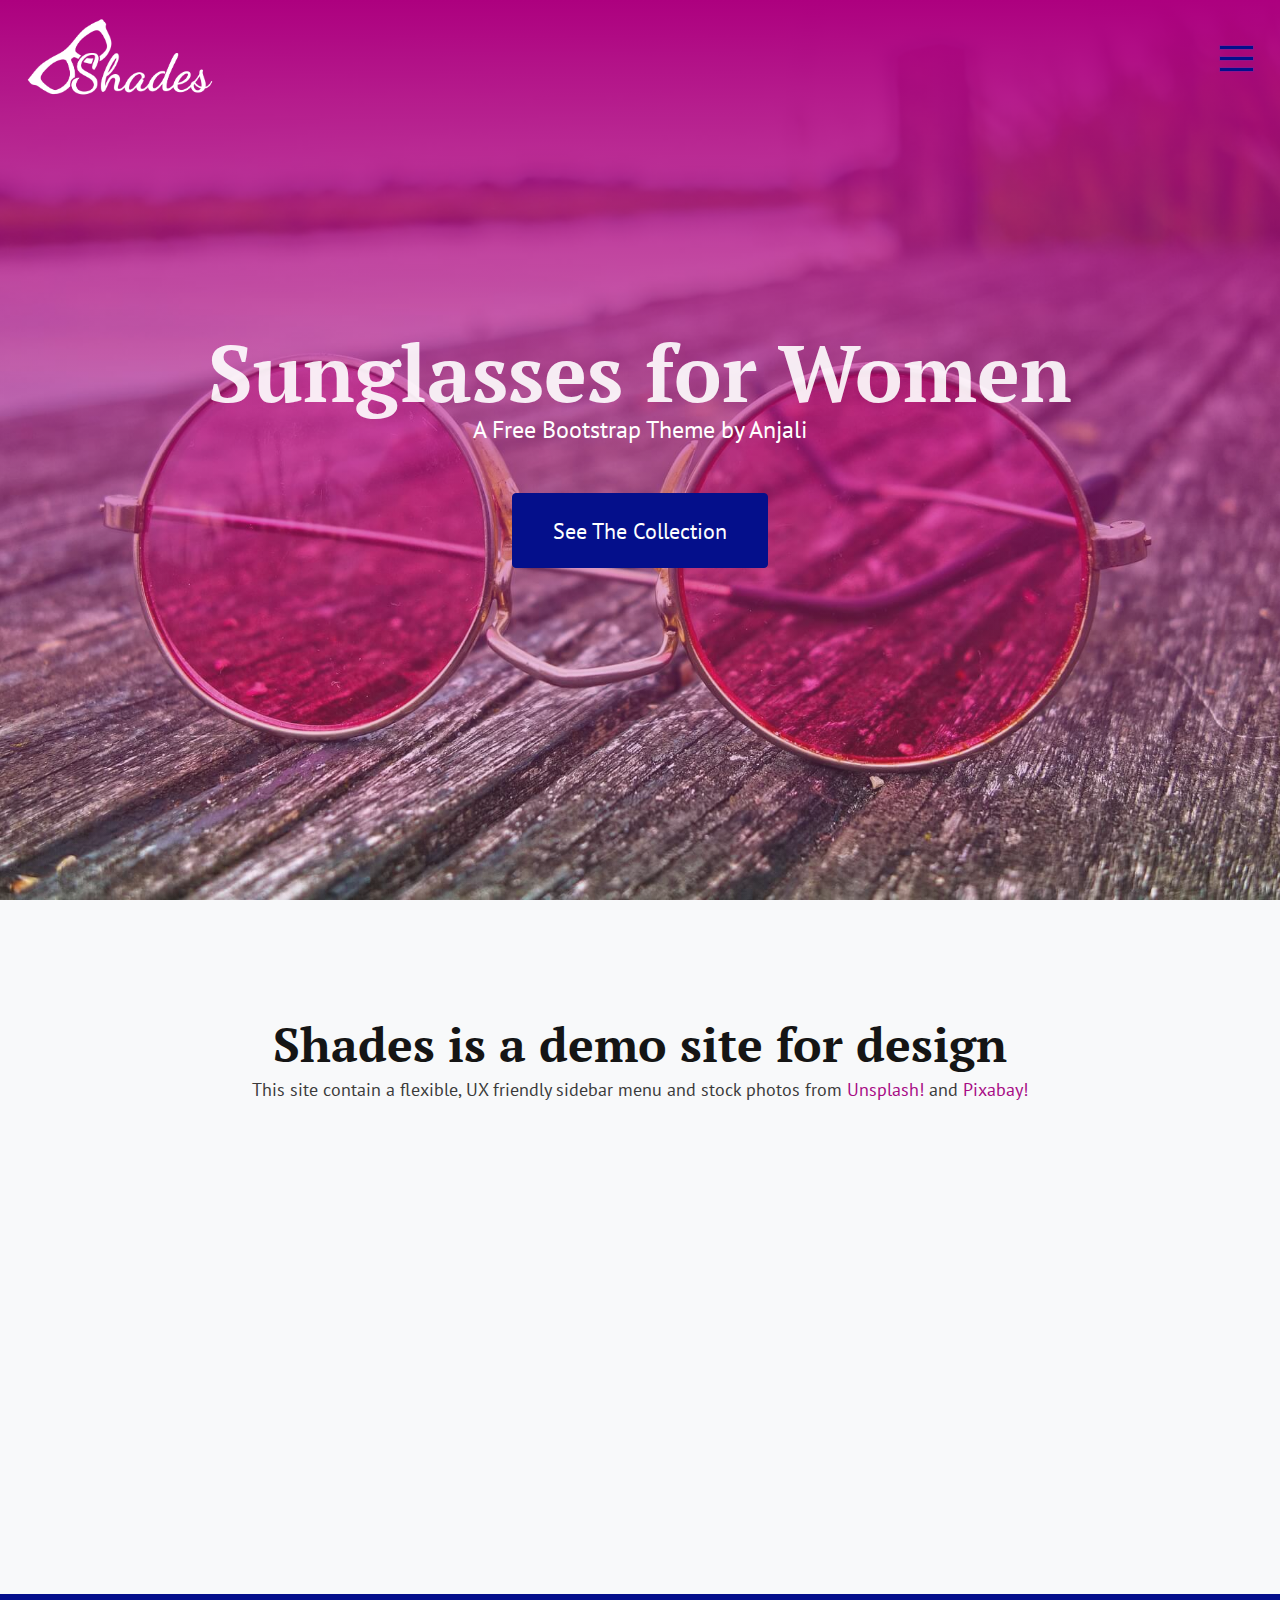
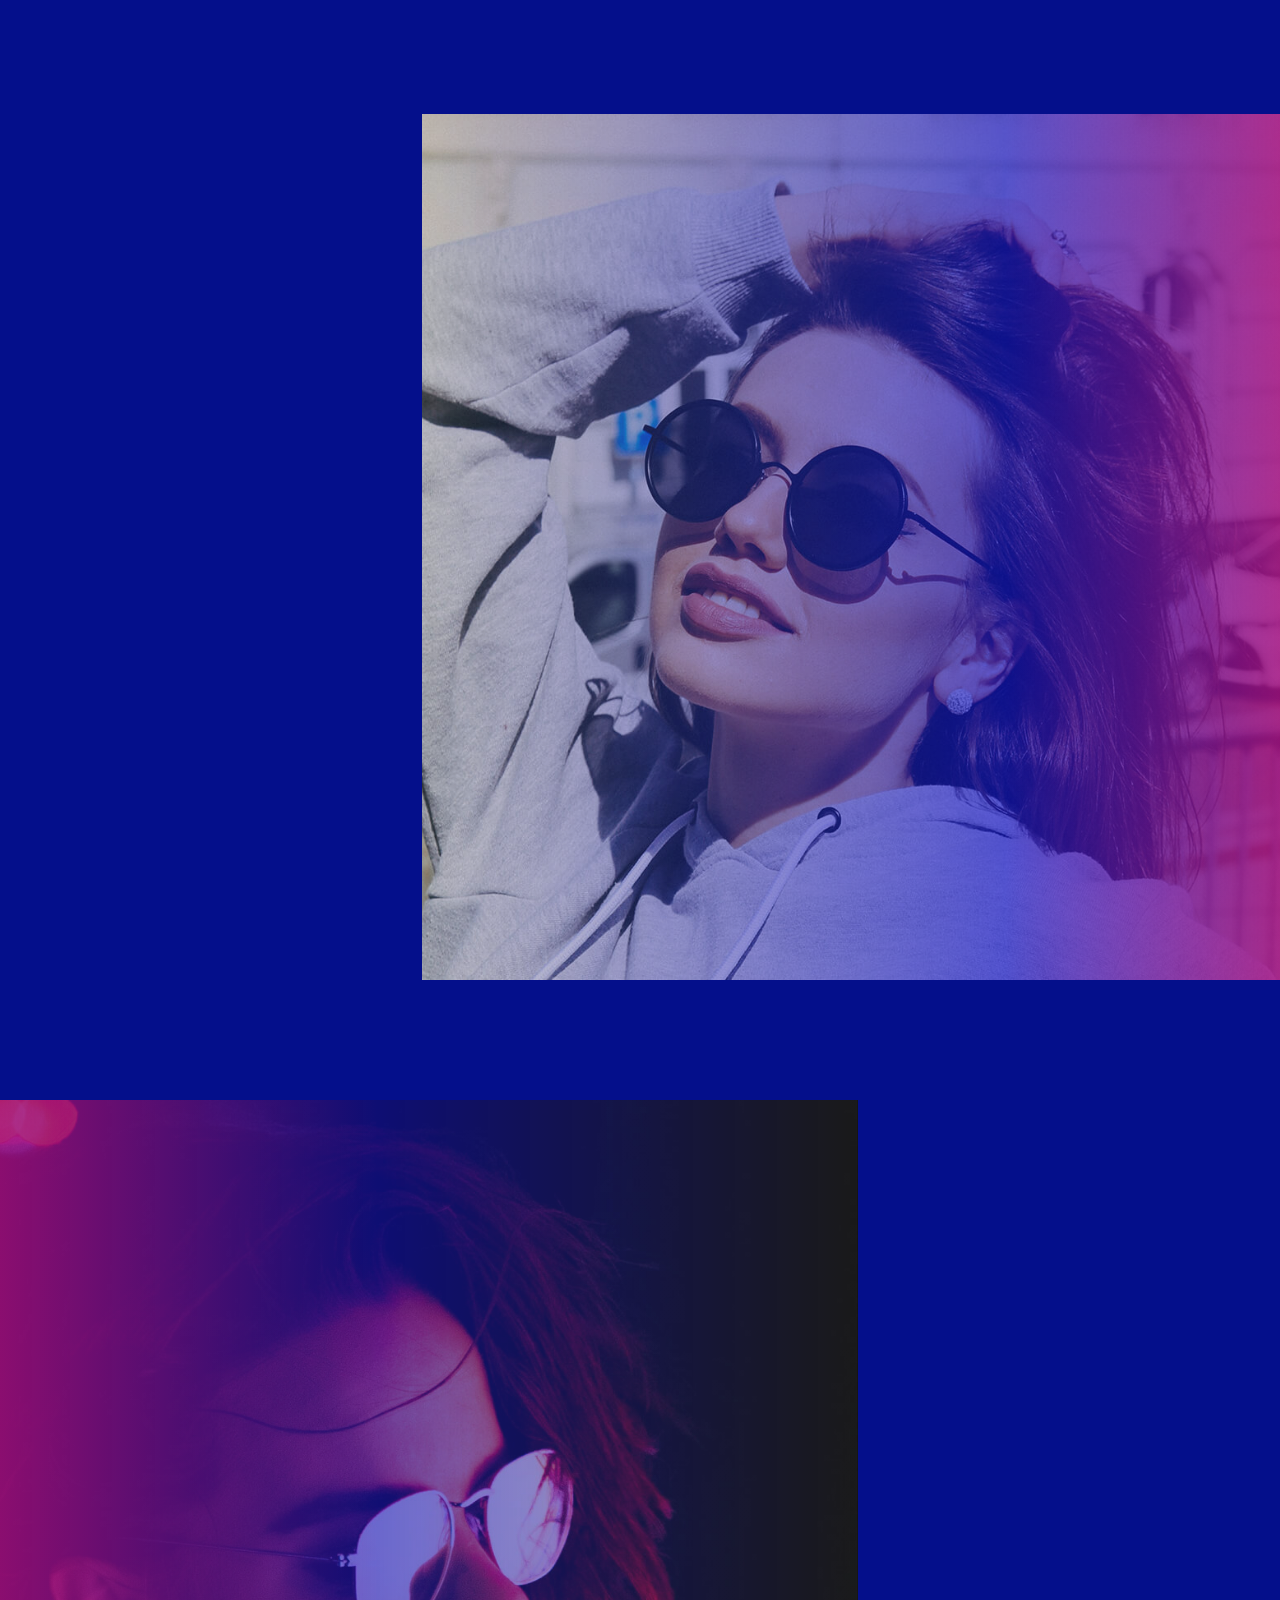
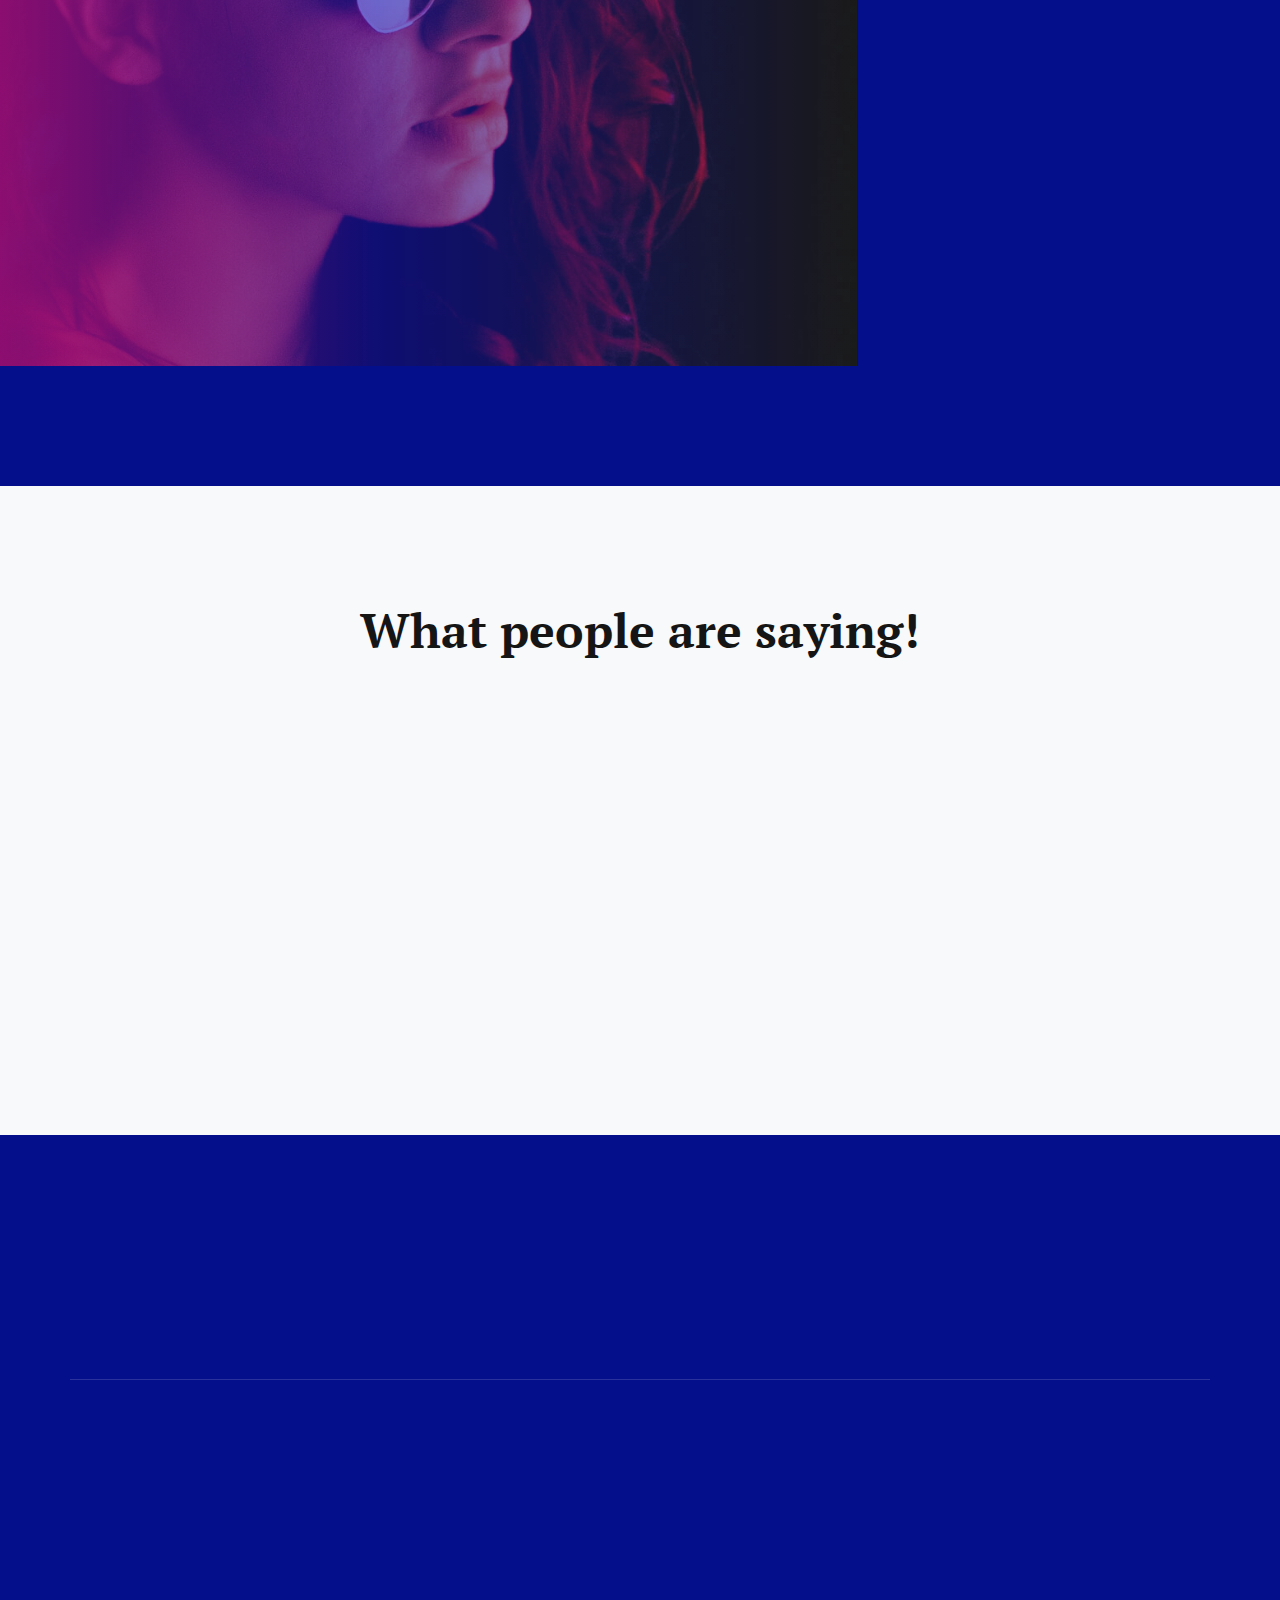
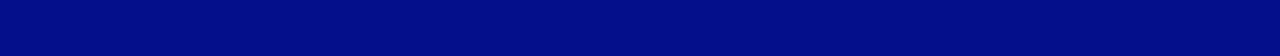
==== index.html @ bdb26e9b "Updated Styles and Index files" ====
<!doctype html>
<html lang="en">
  <head>
    <!-- Required meta tags -->
    <meta charset="utf-8">
    <meta name="viewport" content="width=device-width, initial-scale=1, shrink-to-fit=no">
    
    <!--Favicon-->
    <link rel="apple-touch-icon" sizes="57x57" href="images/favicons/apple-icon-57x57.png">
    <link rel="apple-touch-icon" sizes="60x60" href="images/favicons/apple-icon-60x60.png">
    <link rel="apple-touch-icon" sizes="72x72" href="images/favicons/apple-icon-72x72.png">
    <link rel="apple-touch-icon" sizes="76x76" href="images/favicons/apple-icon-76x76.png">
    <link rel="apple-touch-icon" sizes="114x114" href="images/favicons/apple-icon-114x114.png">
    <link rel="apple-touch-icon" sizes="120x120" href="images/favicons/apple-icon-120x120.png">
    <link rel="apple-touch-icon" sizes="144x144" href="images/favicons/apple-icon-144x144.png">
    <link rel="apple-touch-icon" sizes="152x152" href="images/favicons/apple-icon-152x152.png">
    <link rel="apple-touch-icon" sizes="180x180" href="images/favicons/apple-icon-180x180.png">
    <link rel="icon" type="image/png" sizes="192x192"  href="images/favicons/android-icon-192x192.png">
    <link rel="icon" type="image/png" sizes="32x32" href="images/favicons/favicon-32x32.png">
    <link rel="icon" type="image/png" sizes="96x96" href="images/favicons/favicon-96x96.png">
    <link rel="icon" type="image/png" sizes="16x16" href="images/favicons/favicon-16x16.png">
    <link rel="manifest" href="images/favicons/manifest.json">
    <meta name="msapplication-TileColor" content="#ffffff">
    <meta name="msapplication-TileImage" content="images/favicons/ms-icon-144x144.png">
    <meta name="theme-color" content="#ffffff">
    
    <!-- Bootstrap 4 CSS -->
    <link rel="stylesheet" href="css/bootstrap.min.css">

    <!-- Custom CSS -->
    <link rel="stylesheet" href="css/style.css">

    <!-- Overlay Hamburger Menu CSS -->
    <link rel="stylesheet" href="css/Overlay-hamburger-menu.css">

    <!-- AOS CSS -->
    <link href="https://unpkg.com/aos@2.3.1/dist/aos.css" rel="stylesheet">

    <!-- Title -->
    <title>Shades | A Free Bootstrap Theme For Showcasing The Products</title>
    
    <!--Google Fonts-->
    <link href="https://fonts.googleapis.com/css?family=PT+Sans:400,400i,700,700i|PT+Serif:400,400i,700,700i" rel="stylesheet">

    <!-- Font Awesome CSS -->
    <link rel="stylesheet" href="https://use.fontawesome.com/releases/v5.7.0/css/all.css" integrity="sha384-lZN37f5QGtY3VHgisS14W3ExzMWZxybE1SJSEsQp9S+oqd12jhcu+A56Ebc1zFSJ" crossorigin="anonymous">

  </head>
  <body>
    <!-- Navigation -->
    <div class="logo"><a href="#"><img src="images/shades-logo-white.png" class="logo-image" alt="Shades"></a></div>
    <div class="button_container" id="toggle"><span class="top"></span><span class="middle"></span><span class="bottom"></span></div>
    <div class="overlay" id="overlay">
        <nav class="overlay-menu">
          <ul>
            <li><a href="#">Home</a></li>
            <li><a href="#">Styles</a></li>
            <li><a href="#">About</a></li>
            <li><a href="#">Contact</a></li>
            <li>
              <a href="#"><i class="fab fa-facebook-f"></i></a>
              <a href="#"><i class="fab fa-twitter"></i></a>
              <a href="#"><i class="fab fa-instagram"></i></a>
            </li>
          </ul>
        </nav>
      </div>

    <!-- Header -->
    <header class="hero d-flex">
        <div class="container text-center my-auto">
          <h1 class="mb-1 hero-heading">Sunglasses for Women</h1>
          <h3 class="mb-5">
            <p class="hero-text">A Free Bootstrap Theme by Anjali
            </p>
          </h3>
          <a class="btn btn-primary btn-xl" href="#">See The Collection</a>
        </div>
    </header>
  
    <!-- About -->
    <section class="content-section bg-light">
        <div class="container text-center">
          <div class="row">
            <div class="col-lg-10 mx-auto">
              <h2>Shades is a demo site for design </h2>
              <p class="mb-5">This site contain a flexible, UX friendly sidebar menu and stock photos from
                <a target="blank" href="https://unsplash.com/">Unsplash!</a> and <a target="blank" href="https://pixabay.com/">Pixabay!</a></p>
            </div>
          </div>
          <div class="row">
            <div class="col-lg-4 mb-5 mb-lg-0">
              <div data-aos="fade-up">
                <span class="service-icon rounded-circle mx-auto mb-3">
                  <i class="far fa-star"></i>
                </span>
                <h4>
                  <strong>Responsive</strong>
                </h4>
                <p class="text-faded mb-0">Looks great on any screen size!</p>
              </div>
            </div>
            <div class="col-lg-4 mb-5 mb-lg-0">
              <div data-aos="fade-up">
                <span class="service-icon rounded-circle mx-auto mb-3">
                  <i class="far fa-gem"></i>
                </span>
                <h4>
                  <strong>Stylish</strong>
                </h4>
                <p class="text-faded mb-0">Freshly designed for Bootstrap 4.</p>
              </div>
            </div>
            <div class="col-lg-4 mb-5 mb-md-0">
              <div data-aos="fade-up">
                <span class="service-icon rounded-circle mx-auto mb-3">
                  <i class="far fa-heart"></i>
                </span>
                <h4>
                  <strong>Favorited</strong>
                </h4>
                <p class="text-faded mb-0">Millions of users using Bootstrap!</p>
              </div>
            </div>
          </div>
        </div>

        </div>
      </section>

    <!-- Callout -->
    <section class="content-section">
      <div class="callout-home-right-info">
        <div data-aos="fade-up">
          <h2 class="callout-home-title mb-5">The Beautiful</br>Sunglasses</h2>
          <a class="btn btn-primary btn-xl btn-dark" href="">Explore</a>
        </div>
      </div>
      <div class="callout-home-right">
      </div>
    </section>
    <section class="content-section-callout-home">
      <div class="callout-home-left-info">
        <div data-aos="fade-up">
          <h2 class="callout-home-title mb-5">The Stunning</br>Sunglasses</h2>
          <a class="btn btn-primary btn-xl btn-dark" href="">Explore</a>
        </div>
      </div>  
      <div class="callout-home-left">
      </div>
   
    </section>
    
    <!-- Testimonials -->
    <section class="content-section bg-light">
      <div class="container text-center">
        <div class="row">
          <div class="col-lg-10 mx-auto mb-5">
            <h2>What people are saying!</h2>
          </div>
        </div>
        <div class="row">
          <div class="col-lg-4">
            <div data-aos="fade-up">
              <figure class="testimonial">
                <i class="fas fa-quote-left quote-left"></i>
                <blockquote>No matter where you go, sunglasses is the coolest, stylish, most happening thing around!</blockquote>
                <div class="author">
                  <img src="images/client-img1.jpg" alt="testimonial-1"/>
                  <h6>Carla Houston<span>San Diego</span></h6>
                </div>
              </figure>
            </div>
          </div>
          <div class="col-lg-4">
            <div data-aos="fade-up">
              <figure class="testimonial">
                <i class="fas fa-quote-left quote-left"></i>
                <blockquote>Not able to tell you how happy I am with sunglasses. I am really satisfied with my sunglasses.</blockquote>
                <div class="author">
                  <img src="images/client-img2.jpg" alt="testimonial-2"/>
                  <h6>Kaitlyn Kristy<span>New York</span></h6>
                </div>
              </figure>
            </div>
          </div>
          <div class="col-lg-4">
            <div data-aos="fade-up">
              <figure class="testimonial">
                <i class="fas fa-quote-left quote-left"></i>
                <blockquote>I can't say enough about your collection. I made back the purchase price in just 48 hours!</blockquote>
                <div class="author">
                  <img src="images/client-img3.jpg" alt="testimonial-3"/>
                  <h6>Elizbeth Smith<span>Detroit</span></h6>
                </div>
              </figure>
            </div>
          </div>
        </div>
      </div>
    </section>

    <!-- Footer -->
    <footer class="content-section">
      <div class="container">
        <div data-aos="fade-up">
          <div class="row mb-5 text-center">
            <div class="col">
              <a class="btn btn-primary btn-xl btn-dark" href="">See The Collection</a>
            </div>
          </div>
        </div>
        <div class="row line">
            <div class="col-lg-4 col-md-4 col-sm-4">
              <div data-aos="fade-up">
                <ul class="footer-menu">
                  <li><a href="">Home</a></li>
                  <li><a href="">Styles</a></li>
                  <li><a href="">About</a></li>
                  <li><a href="">Contact</a></li>
                </ul>
              </div>
            </div>
            <div class="col-lg-4 col-md-4 col-sm-4">
              <div data-aos="fade-up">
                  <ul class="footer-menu">
                    <li><a href="">Facebook</a></li>
                    <li><a href="">Twitter</a></li>
                    <li><a href="">Instagram</a></li>
                    <li><a href="">Share on Whatsapp</a></li>
                  </ul>
                </div>
            </div>
            <div class="col-lg-4 col-md-4 col-sm-4 right-content">
              <div data-aos="fade-up">
                <a href=""><img class="footer-logo" src="images/shades-logo.png" alt="Shades Logo"></a>
                <p class="copy-text">Copyright &copy; <script language="JavaScript" type="text/javascript">document.write((new Date()).getFullYear());</script> <a href="">Shades</a></p>
              </div>
            </div>
        </div>
      </div>
    </footer>

    <!-- Optional JavaScript -->
    <!-- jQuery first, then Popper.js, then Bootstrap JS -->
    <script src="https://code.jquery.com/jquery-3.3.1.slim.min.js" integrity="sha384-q8i/X+965DzO0rT7abK41JStQIAqVgRVzpbzo5smXKp4YfRvH+8abtTE1Pi6jizo" crossorigin="anonymous"></script>
    <script src="https://cdnjs.cloudflare.com/ajax/libs/popper.js/1.14.6/umd/popper.min.js" integrity="sha384-wHAiFfRlMFy6i5SRaxvfOCifBUQy1xHdJ/yoi7FRNXMRBu5WHdZYu1hA6ZOblgut" crossorigin="anonymous"></script>
    <script src="https://stackpath.bootstrapcdn.com/bootstrap/4.2.1/js/bootstrap.min.js" integrity="sha384-B0UglyR+jN6CkvvICOB2joaf5I4l3gm9GU6Hc1og6Ls7i6U/mkkaduKaBhlAXv9k" crossorigin="anonymous"></script>
    <!--Overlay Hamburger Menu-->
    <script>
        $('#toggle').click(function() {
            $(this).toggleClass('active');
            $('#overlay').toggleClass('open');
        });
    </script>
    <!-- AOS javascript -->
    <script src="https://unpkg.com/aos@2.3.1/dist/aos.js"></script>
    <script>
      AOS.init();
    </script>
  </body>
</html>
---- css/style.css ----
/*
 *Author: Anjali Kushwah;
 *Theme: Shades ;
 *Date: 30/01/2019; 
*/


/* Global */
html, body {
    font-size: 16px;
}

body {
    background: #040f8b;
    color: #3b3b3b;
    font-family: 'PT Sans', sans-serif;
    font-size: 1.125rem;
    font-weight: 400;
}

body a {
    color: #a70b85;
    text-decoration: none;
}
body a:hover, a:focus, a:active {
    color: #a70b85;
    text-decoration: underline;
}

h1, h2, h3, h4, h5, h6 {
    font-family: 'PT Serif', serif;
    color: #151515;
    line-height: 100%;

}

h1 {
    font-size: 3.5rem;
    font-weight: 700;
}

h2 {
    font-size: 3.0rem;
    font-weight: 700;
}

h3 {
    font-size: 2.5rem;
    font-weight: 700;
}

h4 {
    font-size: 2rem;
    font-weight: 700;
}

h5 {
    font-size: 1.5rem;
    font-weight: 700;
}

h6 {
    font-size: 1.2rem;
    font-weight: 700;
}

.hero-heading {
    font-size: 5rem;
    color: rgba(255, 255, 255, .9);
    padding: auto;
    line-height: 100%;
}

.hero-text {
    font-family: 'PT Sans', sans-serif;
    font-size: 1.5rem;
    font-weight: 400;
    color: rgba(255, 255, 255, 1);
    padding: auto;
    line-height: 120%;
}

.btn-xl {
    padding: 1.25rem 2.5rem;
    font-size: 1.4rem;
}

.btn-primary {
    color: #fff;
    background-color: rgb(4, 15, 139);
    border-color: #040f8b;
}

.btn-primary:hover,.btn-primary:focus, .btn-primary:active, .btn-primary:focus-within {
    text-decoration: none;
    color: #fff !important;
    background-color: #0718d6 !important;
    border-color: #0718d6 !important;
    outline: none;
}

.btn-dark {
    color: #fff;
    background-color: #a70b85;
    border-color: #a70b85;
}

.btn-dark:hover,.btn-dark:focus, .btn-dark:active, .btn-dark:focus-within {
    color: #fff !important;
    background-color: #d80bac !important;
    border-color: #d80bac !important;
    text-decoration: none;
    outline: none;
}
/* Global End */

/* Homepage Start */
.hero {
    height: 100vh;
    min-height: 30rem;
    position: relative;
    display: table;
    width: 100%;
    padding-top: 8rem;
    padding-bottom: 8rem;
    background: -webkit-gradient(linear,left top,right top,from(rgba(255,255,255,.1)),to(rgba(255,255,255,.1))),url(../images/hero-image1.jpg);
    background: linear-gradient(90deg,rgba(255,255,255,.1) 0,rgba(255,255,255,.1) 100%),url(../images/hero-image1.jpg);
    background-position: center center;
    background-repeat: no-repeat;
    background-size: cover;
}

.hero::after {
  content: '';
  height: 100%;
  width: 100%;
  background: -moz-linear-gradient(top, rgba(173,0,127,1) 0%, rgba(173,0,127,0) 100%); /* FF3.6-15 */
  background: -webkit-linear-gradient(top, rgba(173,0,127,1) 0%,rgba(173,0,127,0) 100%); /* Chrome10-25,Safari5.1-6 */
  background: linear-gradient(to bottom, rgba(173,0,127,1) 0%,rgba(173,0,127,0) 100%); /* W3C, IE10+, FF16+, Chrome26+, Opera12+, Safari7+ */
  filter: progid:DXImageTransform.Microsoft.gradient( startColorstr='#ad007f', endColorstr='#00ad007f',GradientType=0 ); /* IE6-9 */
  position: absolute;
  top: 0;
  bottom: 0;
  z-index: 1;
}

.my-auto {
  position: relative;
  z-index: 2;
}  

.logo {
    position: absolute;
    top: 2%;
    left: 2%;
    z-index: 100;
}

.logo-image {
    width: 12rem;
}

.content-section {
  padding-top: 7.5rem;
  padding-bottom: 7.5rem;
}

.service-icon {
    background-color: #f9cff0;
    color: #a70b85;
    height:15rem;
    width: 15rem;
    display: block;
    line-height: 7.5rem;
    font-size: 3.25rem;
}

.far {
    position: relative;
    top: 25%;
}

.callout-home-right {
    background: -webkit-gradient(linear,left top,right top,from(rgba(255,255,255,.1)),to(rgba(255,255,255,.1))),url(../images/home-portfolio-right.jpg);
    background: linear-gradient(90deg,rgba(255,255,255,.1) 0,rgba(255,255,255,.1) 100%),url(../images/home-portfolio-right.jpg);
    background-position: center center;
    background-repeat: no-repeat;
    background-size: cover;
    margin-left: 33%;
    height: 866px;
    position: relative;
}

.callout-home-right::before {
    content: '';
    height: 100%;
    width: 100%;
    background: -moz-linear-gradient(left, rgba(0,0,0,0) 0%, rgba(0,0,224,0.54) 68%, rgba(167,11,133,0.8) 100%); /* FF3.6-15 */
    background: -webkit-linear-gradient(left, rgba(0,0,0,0) 0%,rgba(0,0,224,0.54) 68%,rgba(167,11,133,0.8) 100%); /* Chrome10-25,Safari5.1-6 */
    background: linear-gradient(to right, rgba(0,0,0,0) 0%,rgba(0,0,224,0.54) 68%,rgba(167,11,133,0.8) 100%); /* W3C, IE10+, FF16+, Chrome26+, Opera12+, Safari7+ */
    filter: progid:DXImageTransform.Microsoft.gradient( startColorstr='#00000000', endColorstr='#cca70b85',GradientType=1 ); /* IE6-9 */
    position: absolute;
    right: 0;
    bottom: 0;
    z-index: 1;
}

.callout-home-right-info {
    position: absolute;
    left: 8%;
    z-index: 1;
    padding-top: 12%;
}

.callout-home-left {
    background: -webkit-gradient(linear,left top,right top,from(rgba(255,255,255,.1)),to(rgba(255,255,255,.1))),url(../images/home-portfolio-.jpg);
    background: linear-gradient(90deg,rgba(255,255,255,.1) 0,rgba(255,255,255,.1) 100%),url(../images/home-portfolio-left.jpg);
    background-position: center center;
    background-repeat: no-repeat;
    background-size: cover;
    margin-right: 33%;
    height: 866px;
    position: relative;
}

.callout-home-left::before {
    content: '';
    height: 100%;
    width: 100%;
    background: -moz-linear-gradient(left, rgba(167,11,133,0.8) 0%, rgba(0,0,224,0.45) 44%, rgba(0,0,0,0) 100%); /* FF3.6-15 */
    background: -webkit-linear-gradient(left, rgba(167,11,133,0.8) 0%,rgba(0,0,224,0.45) 44%,rgba(0,0,0,0) 100%); /* Chrome10-25,Safari5.1-6 */
    background: linear-gradient(to right, rgba(167,11,133,0.8) 0%,rgba(0,0,224,0.45) 44%,rgba(0,0,0,0) 100%); /* W3C, IE10+, FF16+, Chrome26+, Opera12+, Safari7+ */
    filter: progid:DXImageTransform.Microsoft.gradient( startColorstr='#cca70b85', endColorstr='#00000000',GradientType=1 ); /* IE6-9 */
    position: absolute;
    right: 0;
    bottom: 0;
    z-index: 1;
}
.callout-home-left-info {
    position: absolute;
    right: 8%;
    z-index: 1;
    padding-top: 12%;
    text-align: right;
}

h2.callout-home-title {
    font-size: 5.8rem;
    color: #ffffff;
}

.content-section-callout-home {
    padding-top: 0rem;
    padding-bottom: 7.5rem;
}
/* Homepage End */

/* Testimonial Start */
figure.testimonial {
    position: relative;
}

figure.testimonial img {
    max-width: 8rem;
    border-radius: 50%;
    margin-bottom: .9rem;
    z-index: 1;
    position: relative;
    box-shadow: 0px 2px 5px rgba(167, 11, 133, .3);
}

figure.testimonial blockquote {
    margin: 0;
    display: block;
    border-radius: 8px;
    position: relative;
    background-color: #f9cff0;
    padding: 2rem 2rem 4.5rem 3.2rem;
    font-size: 1rem;
    margin: 0 0 -3.8rem;
    line-height: 120%;
    text-align: left;
}

figure.testimonial .quote-left {
    position: absolute;
    font-size: 1.5rem;
    color: #a70b85;
    z-index: 1;
    top: 20px; 
    left: 20px;
}

figure.testimonial .author h6 {
    line-height: 120%;
}

figure.testimonial .author h6 span {
    font-family: 'PT Sans', sans-serif;
    font-weight: 400;
    color: #3b3b3b;
    font-size: 1.125rem;
    display: block;
}
/* Testimonial End */

/* Footer Start */
.footer-logo {
    width: 12rem;
}

.footer-menu {
    list-style: none;
    padding: 0;
}

.footer-menu a {
    color: rgba(255, 255, 255, .5);
}

.copy-text {
    color: rgba(255, 255, 255, .3);
    font-size: .8rem;
}

.copy-text a {
    color: rgba(255, 255, 255, .3);
}

.line {
    border-top: 1px solid rgba(255, 255, 255, 0.15);
    padding-top: 2rem;
}

.right-content {
    text-align: right;
}
/* Footer End */

/* Media Queries Start */
/* Extra small devices (portrait phones, less than 576px) */
@media (max-width: 575.98px) {
    h2.callout-home-title {font-size: 3.8rem;line-height: 100%;color: #ffffff;}
    .hero-text {font-size: 1.4rem;}
    .hero-heading {font-size: 3.8rem;}
    footer {text-align: center;}
    .right-content {text-align: center;}
}
/* Small devices (landscape phones, less than 768px) */
@media (max-width: 767.98px) { 

}
/* Medium devices (tablets, less than 992px) */
@media (max-width: 991.98px) { 

}
/* Large devices (desktops, less than 1200px) */
@media (max-width: 1199.98px) {

 }
/* Media Queries Start */
---- css/Overlay-hamburger-menu.css ----
/* Overlay Hamburger Menu CSS */
.button_container {
    position: fixed;
    top: 5%;
    right: 2%;
    height: 27px;
    width: 35px;
    cursor: pointer;
    z-index: 100;
    transition: opacity .25s ease;
  }

  .button_container:hover {
    opacity: .7;
  }

  .button_container.active .top {
    transform: translateY(11px) translateX(0) rotate(45deg);
    background: #FFF;
  }

  .button_container.active .middle {
    opacity: 0;
    background: #FFF;
  }

  .button_container.active .bottom {
    transform: translateY(-11px) translateX(0) rotate(-45deg);
    background: #FFF;
  }

  .button_container span {
    background: #040f8b;
    border: 1px solid rgba(176, 22, 137, 0.8);
    height: 5px;
    width: 100%;
    position: absolute;
    top: 0;
    left: 0;
    transition: all .35s ease;
    cursor: pointer;
  }

  .button_container span:nth-of-type(2) {
    top: 11px;
  }

  .button_container span:nth-of-type(3) {
    top: 22px;
  }

  .overlay {
    position: fixed;
    background: #ae1788;
    top: 0;
    left: 0;
    width: 100%;
    height: 0%;
    opacity: 0;
    visibility: hidden;
    transition: opacity .35s, visibility .35s, height .35s;
    overflow: hidden;
    z-index: 3;
  }

  .overlay.open {
    opacity: .95;
    visibility: visible;
    height: 100%;
  }

  .overlay.open li {
    animation: fadeInRight .5s ease forwards;
    animation-delay: .35s;
  }

  .overlay.open li:nth-of-type(2) {
    animation-delay: .4s;
  }

  .overlay.open li:nth-of-type(3) {
    animation-delay: .45s;
  }

  .overlay.open li:nth-of-type(4) {
    animation-delay: .50s;
  }

  .overlay.open li:nth-of-type(5) {
    animation-delay: .55s;
  }

  .overlay nav {
    position: relative;
    height: 60%;
    top: 50%;
    transform: translateY(-50%);
    font-size: 50px;
    font-weight: 400;
    text-align: center;
  }

  .overlay ul {
    list-style: none;
    padding: 0;
    margin: 0 auto;
    display: inline-block;
    position: relative;
    height: 100%;
  }

  .overlay ul li {
    display: block;
    height: 20%;
    height: calc(100% / 5);
    min-height: 50px;
    position: relative;
    opacity: 0;
  }

  .overlay ul li a {
    display: block;
    position: relative;
    color: #FFF;
    text-decoration: none;
    overflow: hidden;
  }

  .overlay ul li:nth-of-type(5) a {
    font-size: 1.6rem;
    display: inline;
    margin-left: 7px;
    margin-right: 7px; 
  }

  .overlay ul li a:hover:after, .overlay ul li a:focus:after, .overlay ul li a:active:after {
    width: 100%;
  }

  .overlay ul li a:after {
    content: '';
    position: absolute;
    bottom: 0;
    left: 50%;
    width: 0%;
    transform: translateX(-50%);
    height: 3px;
    background: #FFF;
    transition: .35s;
  }
  
  @keyframes fadeInRight {
    0% {
      opacity: 0;
      left: 20%;
    }
    100% {
      opacity: 1;
      left: 0;
    }
  }
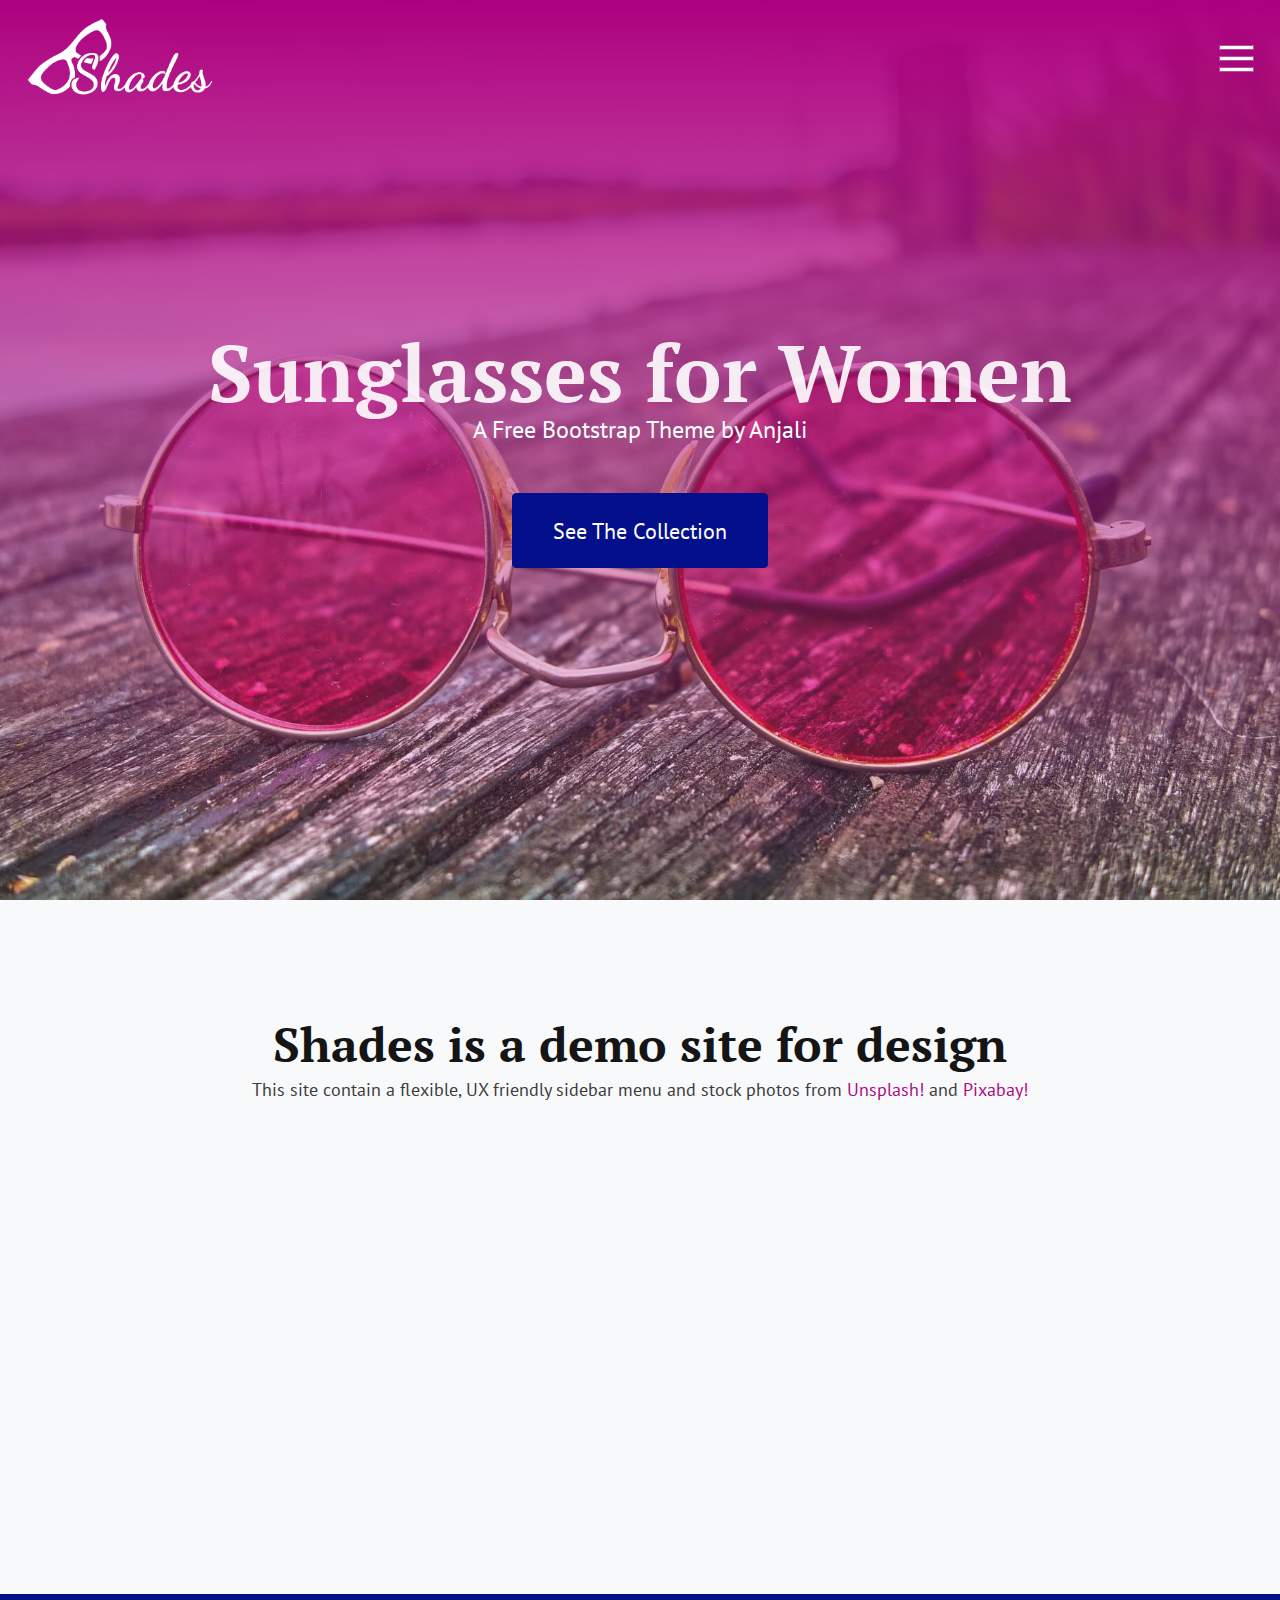
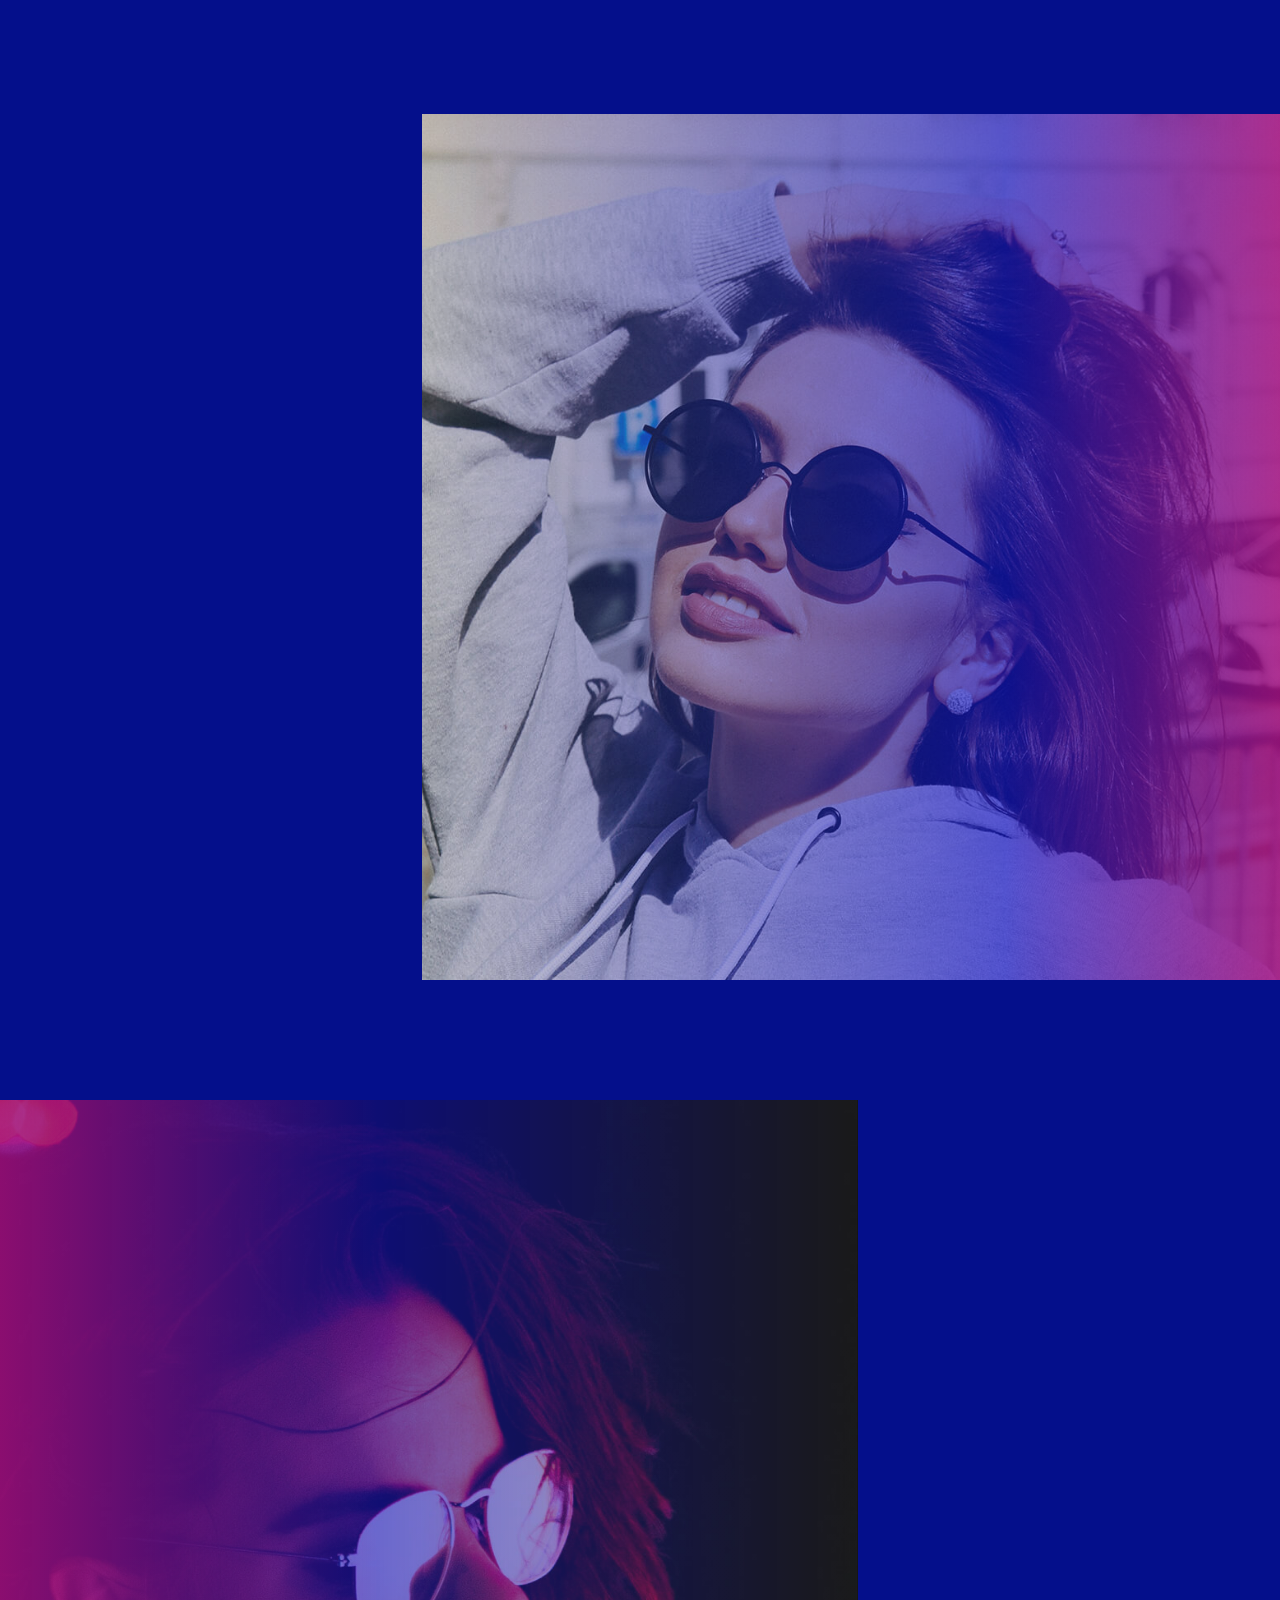
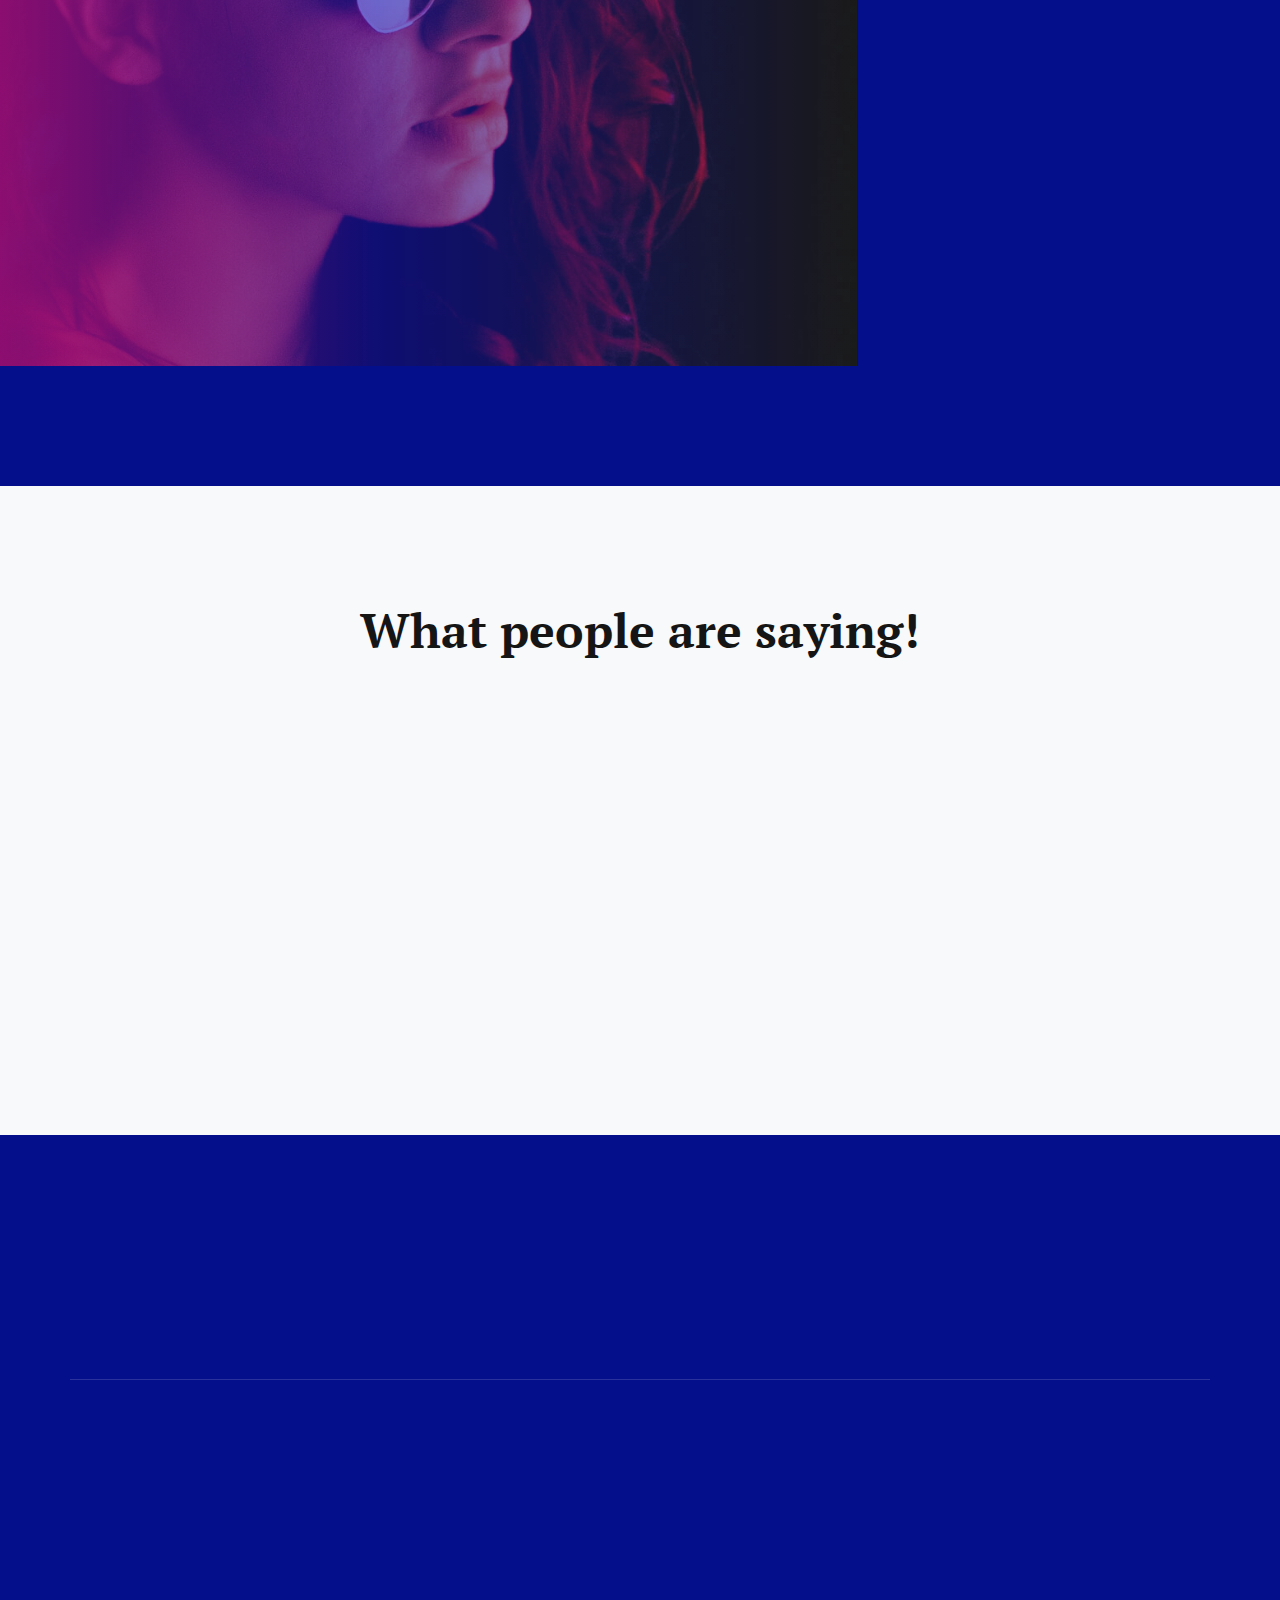
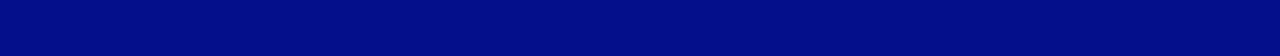
==== commit 8c7a40d1: "Added html files" ====
--- a/index.html
+++ b/index.html
@@ -48,13 +48,13 @@
   </head>
   <body>
     <!-- Navigation -->
-    <div class="logo"><a href="#"><img src="images/shades-logo-white.png" class="logo-image" alt="Shades"></a></div>
+    <div class="logo"><a href="index.html"><img src="images/shades-logo-white.png" class="logo-image" alt="Shades"></a></div>
     <div class="button_container" id="toggle"><span class="top"></span><span class="middle"></span><span class="bottom"></span></div>
     <div class="overlay" id="overlay">
         <nav class="overlay-menu">
           <ul>
-            <li><a href="#">Home</a></li>
-            <li><a href="#">Styles</a></li>
+            <li><a href="index.html">Home</a></li>
+            <li><a href="styles.html">Styles</a></li>
             <li><a href="#">About</a></li>
             <li><a href="#">Contact</a></li>
             <li>
@@ -67,17 +67,19 @@
       </div>
 
     <!-- Header -->
-    <header class="hero d-flex">
+    <div data-aos="fade-up">
+      <header class="hero d-flex">
         <div class="container text-center my-auto">
           <h1 class="mb-1 hero-heading">Sunglasses for Women</h1>
           <h3 class="mb-5">
             <p class="hero-text">A Free Bootstrap Theme by Anjali
             </p>
           </h3>
-          <a class="btn btn-primary btn-xl" href="#">See The Collection</a>
-        </div>
-    </header>
-  
+          <a class="btn btn-primary btn-xl" href="styles.html">See The Collection</a>
+        </div>
+      </header>
+    </div>
+
     <!-- About -->
     <section class="content-section bg-light">
         <div class="container text-center">
@@ -124,16 +126,15 @@
             </div>
           </div>
         </div>
-
-        </div>
-      </section>
+      </div>
+    </section>
 
     <!-- Callout -->
     <section class="content-section">
       <div class="callout-home-right-info">
         <div data-aos="fade-up">
           <h2 class="callout-home-title mb-5">The Beautiful</br>Sunglasses</h2>
-          <a class="btn btn-primary btn-xl btn-dark" href="">Explore</a>
+          <a class="btn btn-primary btn-xl btn-dark" href="styles.html">Explore</a>
         </div>
       </div>
       <div class="callout-home-right">
@@ -143,12 +144,11 @@
       <div class="callout-home-left-info">
         <div data-aos="fade-up">
           <h2 class="callout-home-title mb-5">The Stunning</br>Sunglasses</h2>
-          <a class="btn btn-primary btn-xl btn-dark" href="">Explore</a>
+          <a class="btn btn-primary btn-xl btn-dark" href="styles.html">Explore</a>
         </div>
       </div>  
       <div class="callout-home-left">
-      </div>
-   
+      </div>   
     </section>
     
     <!-- Testimonials -->
@@ -206,7 +206,7 @@
         <div data-aos="fade-up">
           <div class="row mb-5 text-center">
             <div class="col">
-              <a class="btn btn-primary btn-xl btn-dark" href="">See The Collection</a>
+              <a class="btn btn-primary btn-xl btn-dark" href="styles.html">See The Collection</a>
             </div>
           </div>
         </div>
@@ -214,8 +214,8 @@
             <div class="col-lg-4 col-md-4 col-sm-4">
               <div data-aos="fade-up">
                 <ul class="footer-menu">
-                  <li><a href="">Home</a></li>
-                  <li><a href="">Styles</a></li>
+                  <li><a href="index.html">Home</a></li>
+                  <li><a href="styles.html">Styles</a></li>
                   <li><a href="">About</a></li>
                   <li><a href="">Contact</a></li>
                 </ul>
--- a/css/style.css
+++ b/css/style.css
@@ -22,10 +22,15 @@
     color: #a70b85;
     text-decoration: none;
 }
+
 body a:hover, a:focus, a:active {
     color: #a70b85;
     text-decoration: underline;
 }
+
+*:focus {
+    outline: 0;
+  }
 
 h1, h2, h3, h4, h5, h6 {
     font-family: 'PT Serif', serif;
@@ -111,6 +116,10 @@
     border-color: #d80bac !important;
     text-decoration: none;
     outline: none;
+}
+
+.bg-pink {
+    background-color: #a70b85;
 }
 /* Global End */
 
@@ -304,6 +313,44 @@
 }
 /* Testimonial End */
 
+/* Styles Start */
+.product-card {
+    position: relative;
+}
+.product-card-info {
+    position: absolute;
+    left: 8%;
+    z-index: 2;
+    bottom: 5%;
+}
+
+.product-card::after {
+    content: '';
+    height: 100%;
+    width: 100%;
+    background: -moz-linear-gradient(top, rgba(4,15,139,0) 0%, rgba(4,15,139,0.49) 61%, rgba(167,11,133,0.8) 100%); /* FF3.6-15 */
+    background: -webkit-linear-gradient(top, rgba(4,15,139,0) 0%,rgba(4,15,139,0.49) 61%,rgba(167,11,133,0.8) 100%); /* Chrome10-25,Safari5.1-6 */
+    background: linear-gradient(to bottom, rgba(4,15,139,0) 0%,rgba(4,15,139,0.49) 61%,rgba(167,11,133,0.8) 100%); /* W3C, IE10+, FF16+, Chrome26+, Opera12+, Safari7+ */
+    filter: progid:DXImageTransform.Microsoft.gradient( startColorstr='#00040f8b', endColorstr='#cca70b85',GradientType=0 ); /* IE6-9 */
+    position: absolute;
+    right: 0;
+    bottom: 0;
+    z-index: 1;
+}
+
+h2.product-title {
+    color: #ffffff;
+}
+
+.product-img img {
+    width: 100%;
+    height: 100vh;
+    -o-object-fit: cover;
+    object-fit: cover;
+}
+/* Styles End */
+
+
 /* Footer Start */
 .footer-logo {
     width: 12rem;
--- a/css/Overlay-hamburger-menu.css
+++ b/css/Overlay-hamburger-menu.css
@@ -1,162 +1,161 @@
-  
 /* Overlay Hamburger Menu CSS */
 .button_container {
-    position: fixed;
-    top: 5%;
-    right: 2%;
-    height: 27px;
-    width: 35px;
-    cursor: pointer;
-    z-index: 100;
-    transition: opacity .25s ease;
+  position: fixed;
+  top: 5%;
+  right: 2%;
+  height: 27px;
+  width: 35px;
+  cursor: pointer;
+  z-index: 100;
+  transition: opacity .25s ease;
+}
+
+.button_container:hover {
+  opacity: .7;
+}
+
+.button_container.active .top {
+  transform: translateY(11px) translateX(0) rotate(45deg);
+  background: #FFF;
+}
+
+.button_container.active .middle {
+  opacity: 0;
+  background: #FFF;
+}
+
+.button_container.active .bottom {
+  transform: translateY(-11px) translateX(0) rotate(-45deg);
+  background: #FFF;
+}
+
+.button_container span {
+  background: #ffffff;
+  border: 1px solid rgba(176, 22, 137, 0.8);
+  height: 5px;
+  width: 100%;
+  position: absolute;
+  top: 0;
+  left: 0;
+  transition: all .35s ease;
+  cursor: pointer;
+}
+
+.button_container span:nth-of-type(2) {
+  top: 11px;
+}
+
+.button_container span:nth-of-type(3) {
+  top: 22px;
+}
+
+.overlay {
+  position: fixed;
+  background: #ae1788;
+  top: 0;
+  left: 0;
+  width: 100%;
+  height: 0%;
+  opacity: 0;
+  visibility: hidden;
+  transition: opacity .35s, visibility .35s, height .35s;
+  overflow: hidden;
+  z-index: 3;
+}
+
+.overlay.open {
+  opacity: .95;
+  visibility: visible;
+  height: 100%;
+}
+
+.overlay.open li {
+  animation: fadeInRight .5s ease forwards;
+  animation-delay: .35s;
+}
+
+.overlay.open li:nth-of-type(2) {
+  animation-delay: .4s;
+}
+
+.overlay.open li:nth-of-type(3) {
+  animation-delay: .45s;
+}
+
+.overlay.open li:nth-of-type(4) {
+  animation-delay: .50s;
+}
+
+.overlay.open li:nth-of-type(5) {
+  animation-delay: .55s;
+}
+
+.overlay nav {
+  position: relative;
+  height: 60%;
+  top: 50%;
+  transform: translateY(-50%);
+  font-size: 50px;
+  font-weight: 400;
+  text-align: center;
+}
+
+.overlay ul {
+  list-style: none;
+  padding: 0;
+  margin: 0 auto;
+  display: inline-block;
+  position: relative;
+  height: 100%;
+}
+
+.overlay ul li {
+  display: block;
+  height: 20%;
+  height: calc(100% / 5);
+  min-height: 50px;
+  position: relative;
+  opacity: 0;
+}
+
+.overlay ul li a {
+  display: block;
+  position: relative;
+  color: #FFF;
+  text-decoration: none;
+  overflow: hidden;
+}
+
+.overlay ul li:nth-of-type(5) a {
+  font-size: 1.6rem;
+  display: inline;
+  margin-left: 7px;
+  margin-right: 7px; 
+}
+
+.overlay ul li a:hover:after, .overlay ul li a:focus:after, .overlay ul li a:active:after {
+  width: 100%;
+}
+
+.overlay ul li a:after {
+  content: '';
+  position: absolute;
+  bottom: 0;
+  left: 50%;
+  width: 0%;
+  transform: translateX(-50%);
+  height: 3px;
+  background: #FFF;
+  transition: .35s;
+}
+
+@keyframes fadeInRight {
+  0% {
+    opacity: 0;
+    left: 20%;
   }
-
-  .button_container:hover {
-    opacity: .7;
+  100% {
+    opacity: 1;
+    left: 0;
   }
-
-  .button_container.active .top {
-    transform: translateY(11px) translateX(0) rotate(45deg);
-    background: #FFF;
-  }
-
-  .button_container.active .middle {
-    opacity: 0;
-    background: #FFF;
-  }
-
-  .button_container.active .bottom {
-    transform: translateY(-11px) translateX(0) rotate(-45deg);
-    background: #FFF;
-  }
-
-  .button_container span {
-    background: #040f8b;
-    border: 1px solid rgba(176, 22, 137, 0.8);
-    height: 5px;
-    width: 100%;
-    position: absolute;
-    top: 0;
-    left: 0;
-    transition: all .35s ease;
-    cursor: pointer;
-  }
-
-  .button_container span:nth-of-type(2) {
-    top: 11px;
-  }
-
-  .button_container span:nth-of-type(3) {
-    top: 22px;
-  }
-
-  .overlay {
-    position: fixed;
-    background: #ae1788;
-    top: 0;
-    left: 0;
-    width: 100%;
-    height: 0%;
-    opacity: 0;
-    visibility: hidden;
-    transition: opacity .35s, visibility .35s, height .35s;
-    overflow: hidden;
-    z-index: 3;
-  }
-
-  .overlay.open {
-    opacity: .95;
-    visibility: visible;
-    height: 100%;
-  }
-
-  .overlay.open li {
-    animation: fadeInRight .5s ease forwards;
-    animation-delay: .35s;
-  }
-
-  .overlay.open li:nth-of-type(2) {
-    animation-delay: .4s;
-  }
-
-  .overlay.open li:nth-of-type(3) {
-    animation-delay: .45s;
-  }
-
-  .overlay.open li:nth-of-type(4) {
-    animation-delay: .50s;
-  }
-
-  .overlay.open li:nth-of-type(5) {
-    animation-delay: .55s;
-  }
-
-  .overlay nav {
-    position: relative;
-    height: 60%;
-    top: 50%;
-    transform: translateY(-50%);
-    font-size: 50px;
-    font-weight: 400;
-    text-align: center;
-  }
-
-  .overlay ul {
-    list-style: none;
-    padding: 0;
-    margin: 0 auto;
-    display: inline-block;
-    position: relative;
-    height: 100%;
-  }
-
-  .overlay ul li {
-    display: block;
-    height: 20%;
-    height: calc(100% / 5);
-    min-height: 50px;
-    position: relative;
-    opacity: 0;
-  }
-
-  .overlay ul li a {
-    display: block;
-    position: relative;
-    color: #FFF;
-    text-decoration: none;
-    overflow: hidden;
-  }
-
-  .overlay ul li:nth-of-type(5) a {
-    font-size: 1.6rem;
-    display: inline;
-    margin-left: 7px;
-    margin-right: 7px; 
-  }
-
-  .overlay ul li a:hover:after, .overlay ul li a:focus:after, .overlay ul li a:active:after {
-    width: 100%;
-  }
-
-  .overlay ul li a:after {
-    content: '';
-    position: absolute;
-    bottom: 0;
-    left: 50%;
-    width: 0%;
-    transform: translateX(-50%);
-    height: 3px;
-    background: #FFF;
-    transition: .35s;
-  }
-  
-  @keyframes fadeInRight {
-    0% {
-      opacity: 0;
-      left: 20%;
-    }
-    100% {
-      opacity: 1;
-      left: 0;
-    }
-  }+}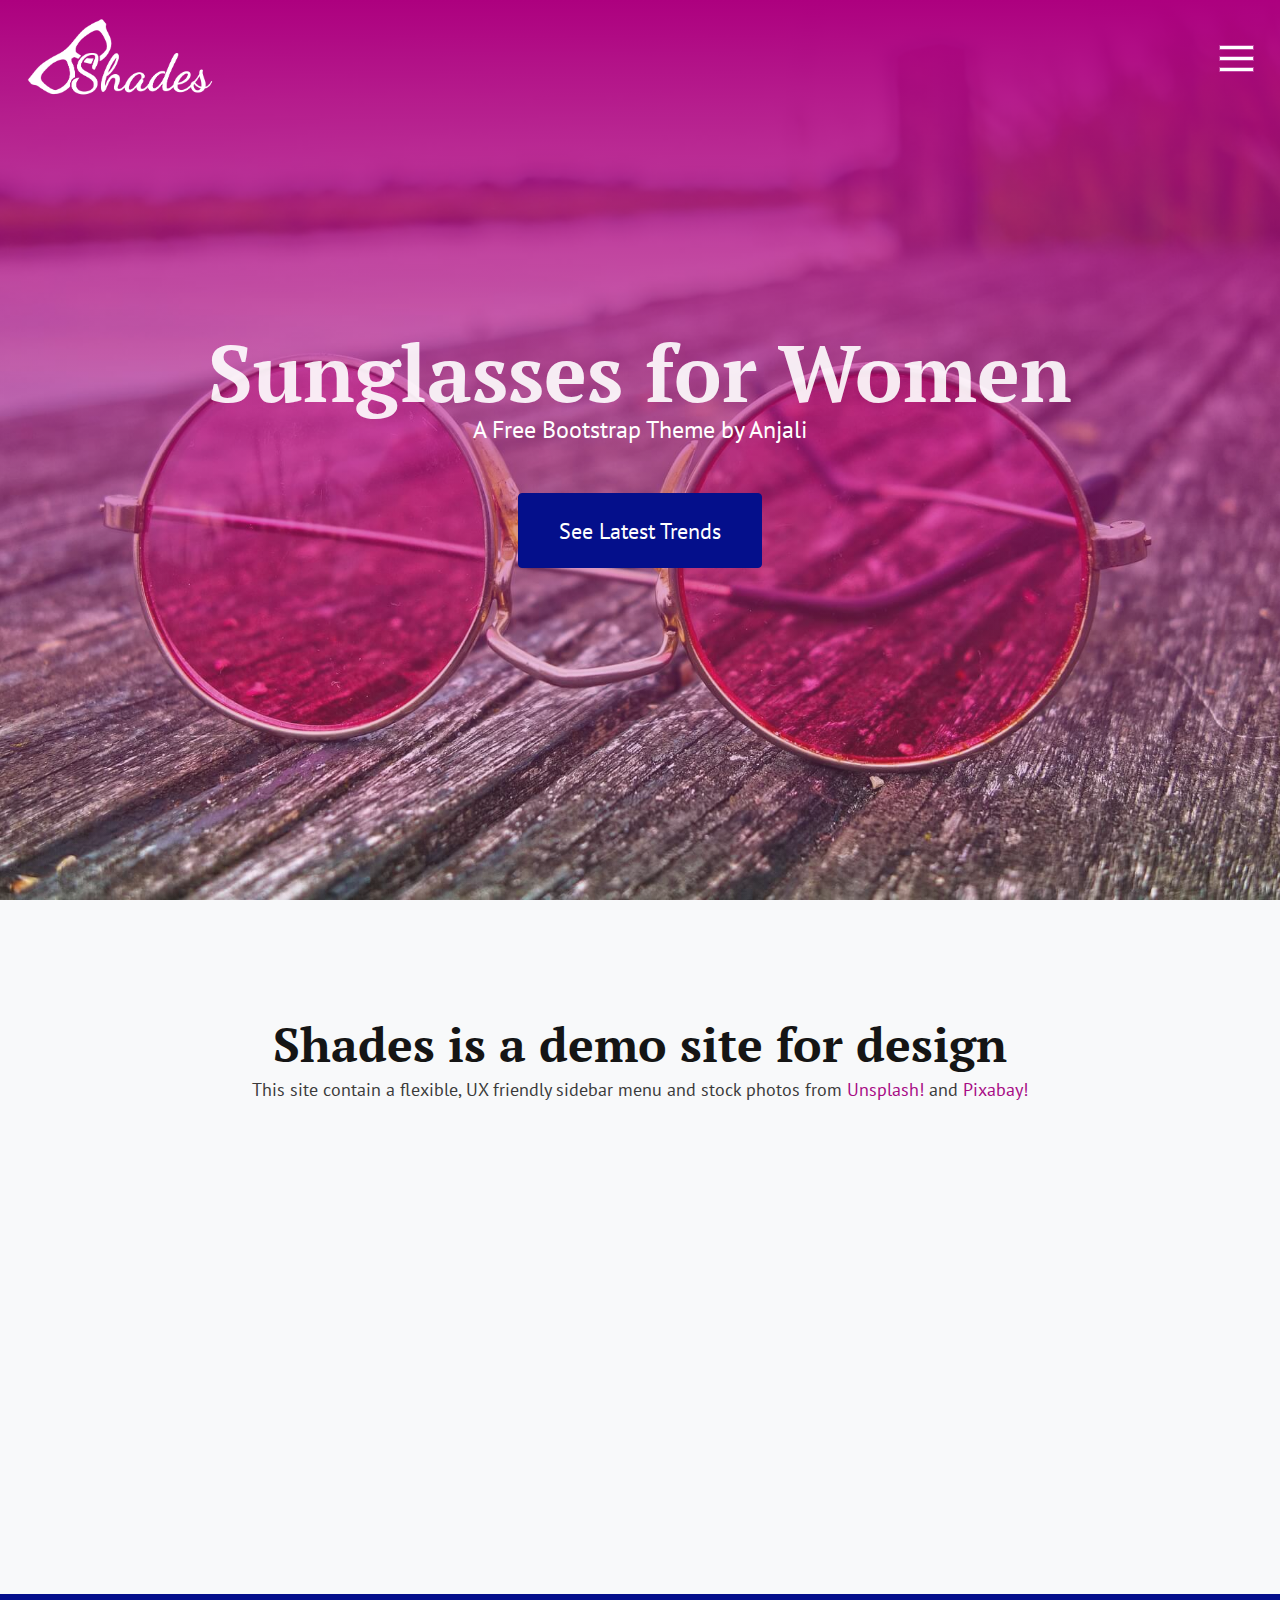
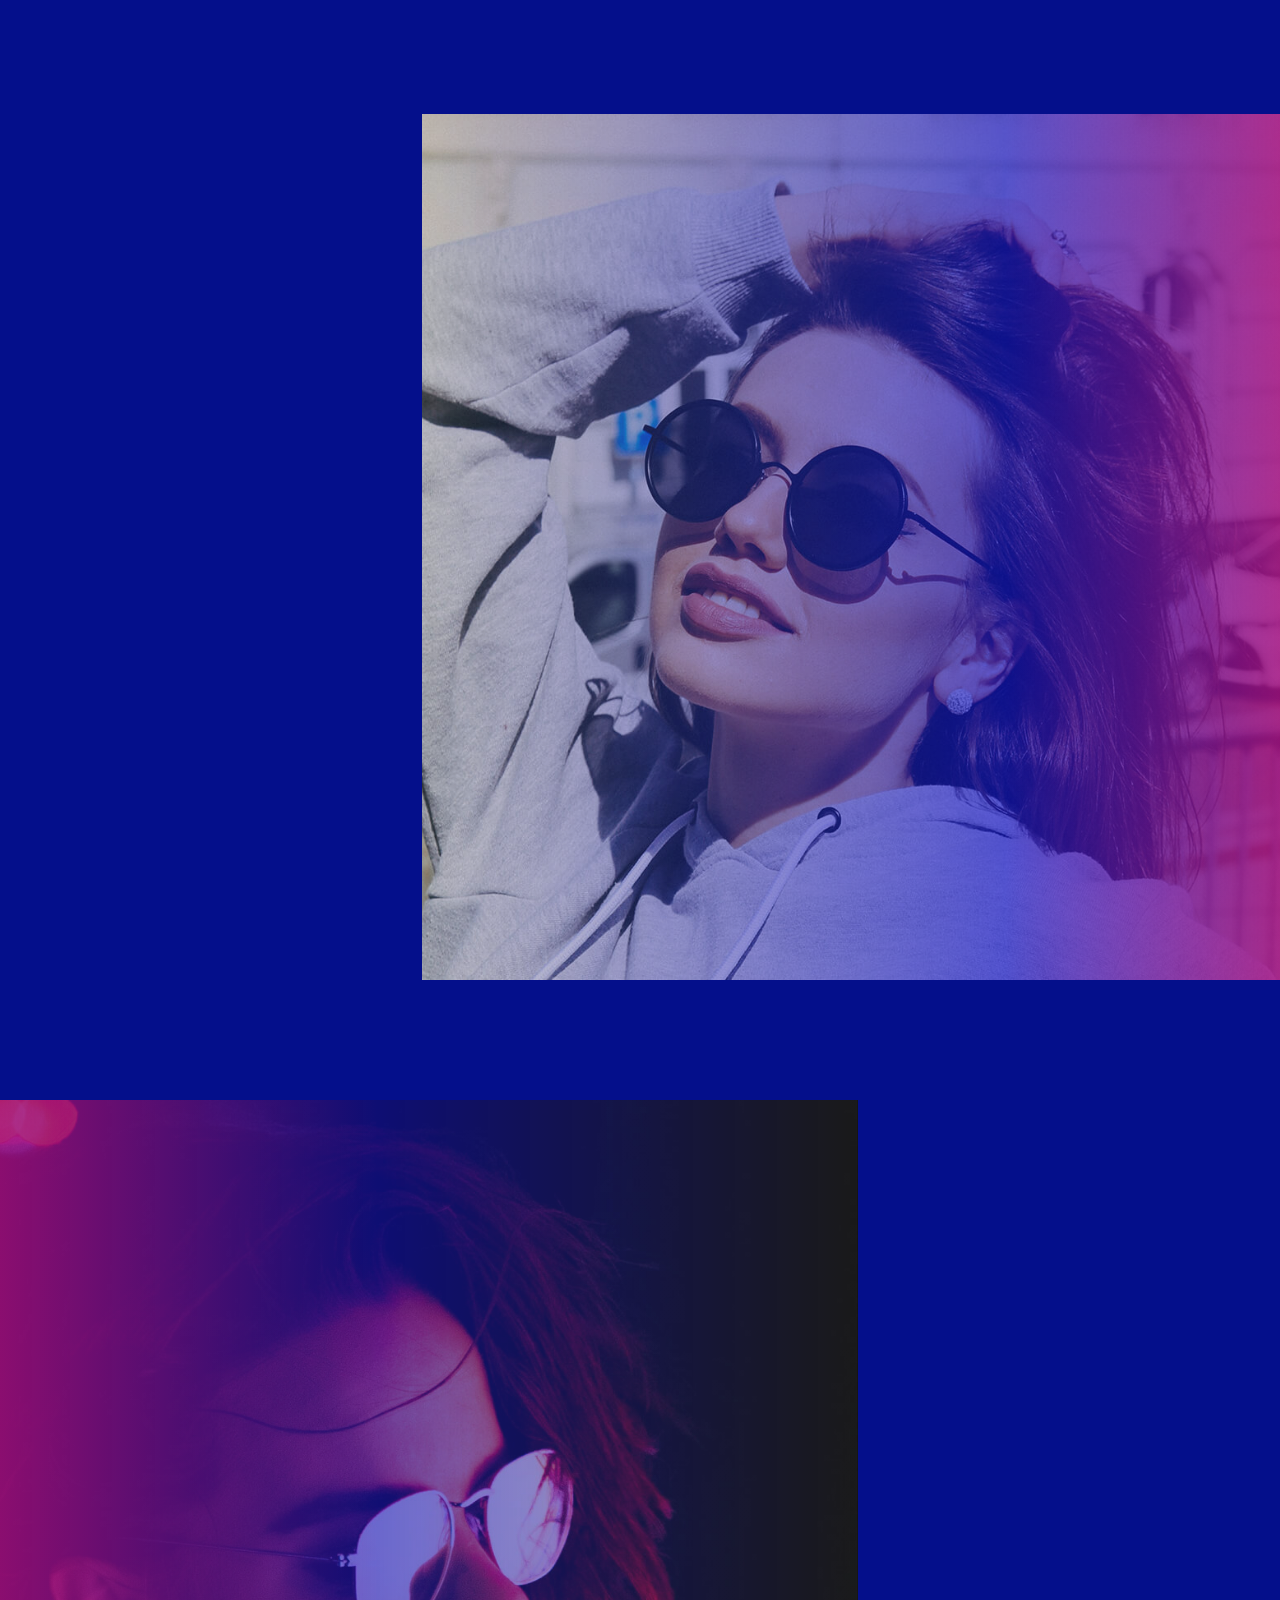
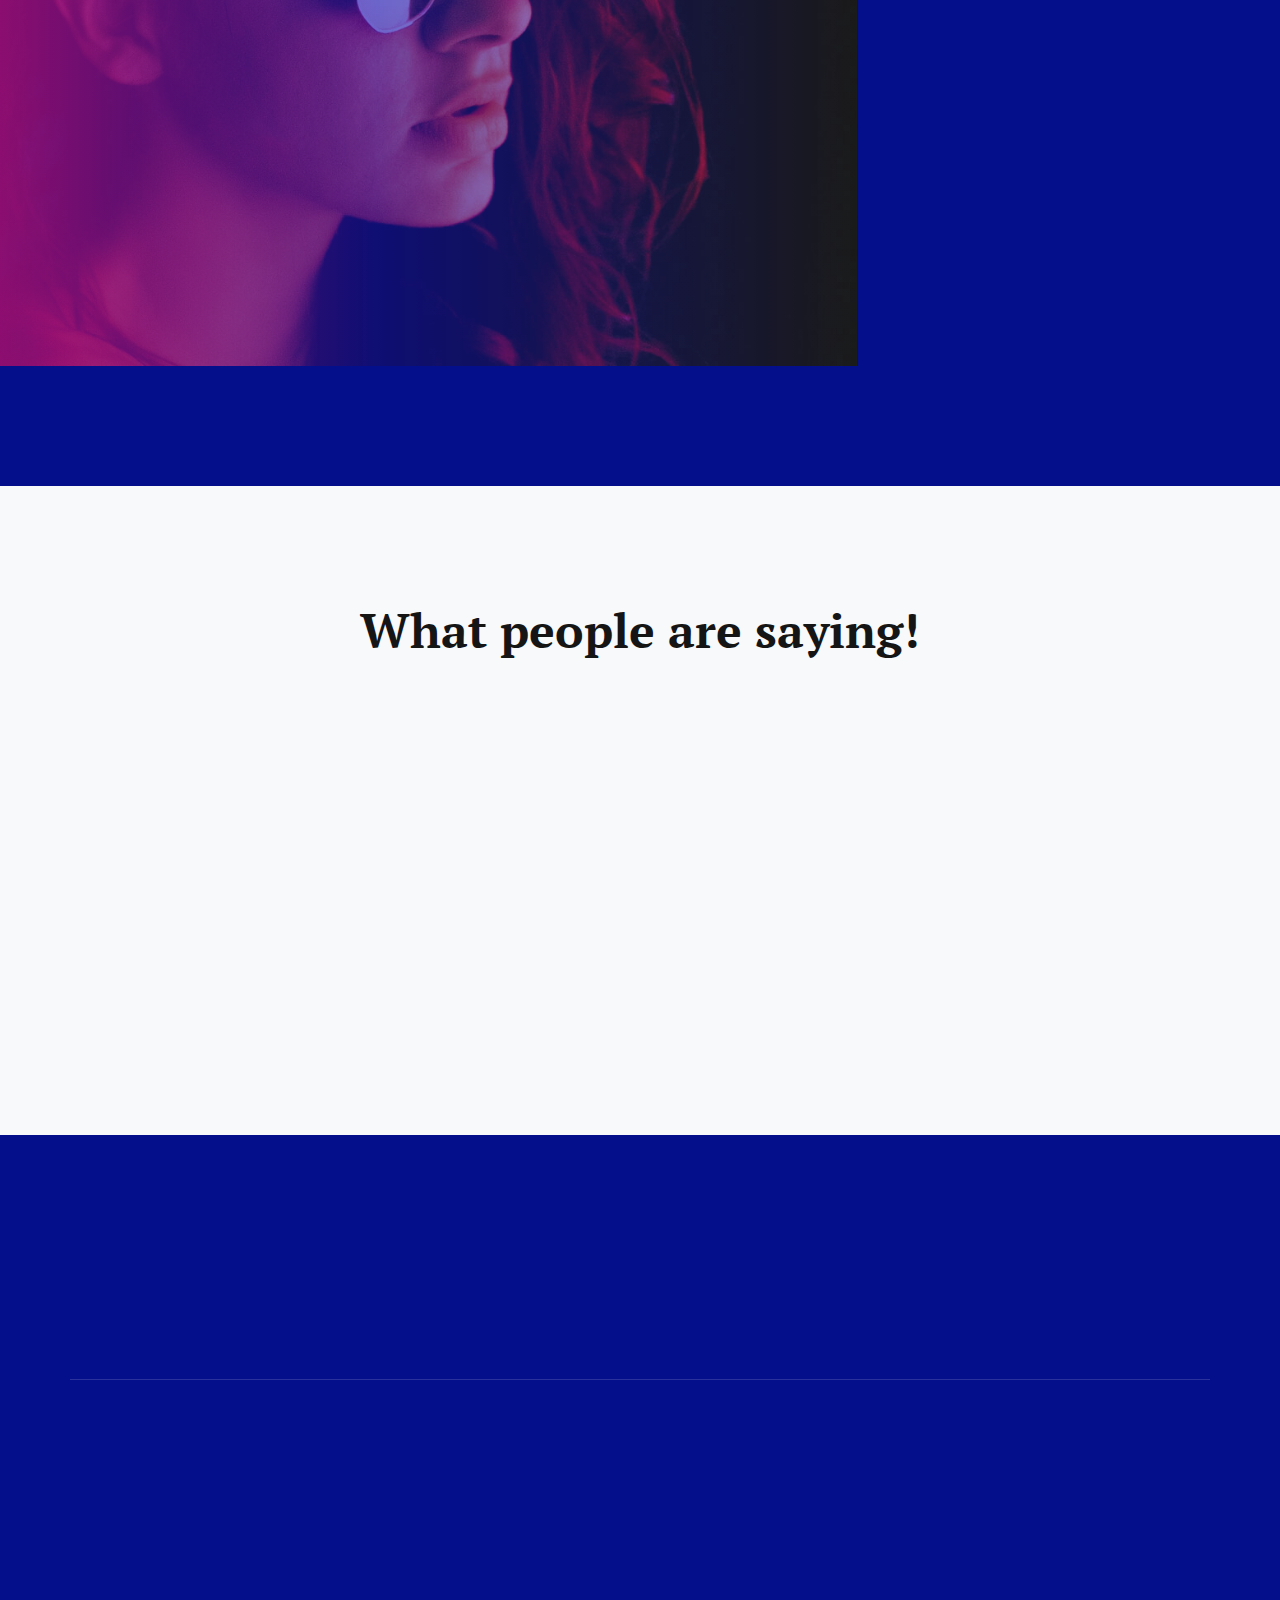
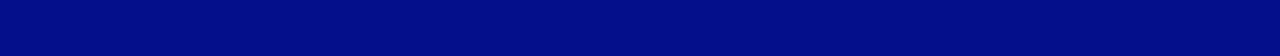
==== commit 5c0188aa: "Updated HTML" ====
--- a/index.html
+++ b/index.html
@@ -75,7 +75,7 @@
             <p class="hero-text">A Free Bootstrap Theme by Anjali
             </p>
           </h3>
-          <a class="btn btn-primary btn-xl" href="styles.html">See The Collection</a>
+          <a class="btn btn-primary btn-xl" href="styles.html">See Latest Trends</a>
         </div>
       </header>
     </div>
@@ -206,7 +206,7 @@
         <div data-aos="fade-up">
           <div class="row mb-5 text-center">
             <div class="col">
-              <a class="btn btn-primary btn-xl btn-dark" href="styles.html">See The Collection</a>
+              <a class="btn btn-primary btn-xl btn-dark" href="styles.html">See Latest Trends</a>
             </div>
           </div>
         </div>
@@ -233,7 +233,7 @@
             </div>
             <div class="col-lg-4 col-md-4 col-sm-4 right-content">
               <div data-aos="fade-up">
-                <a href=""><img class="footer-logo" src="images/shades-logo.png" alt="Shades Logo"></a>
+                <a href="index.html"><img class="footer-logo" src="images/shades-logo.png" alt="Shades Logo"></a>
                 <p class="copy-text">Copyright &copy; <script language="JavaScript" type="text/javascript">document.write((new Date()).getFullYear());</script> <a href="">Shades</a></p>
               </div>
             </div>
--- a/css/style.css
+++ b/css/style.css
@@ -328,10 +328,10 @@
     content: '';
     height: 100%;
     width: 100%;
-    background: -moz-linear-gradient(top, rgba(4,15,139,0) 0%, rgba(4,15,139,0.49) 61%, rgba(167,11,133,0.8) 100%); /* FF3.6-15 */
-    background: -webkit-linear-gradient(top, rgba(4,15,139,0) 0%,rgba(4,15,139,0.49) 61%,rgba(167,11,133,0.8) 100%); /* Chrome10-25,Safari5.1-6 */
-    background: linear-gradient(to bottom, rgba(4,15,139,0) 0%,rgba(4,15,139,0.49) 61%,rgba(167,11,133,0.8) 100%); /* W3C, IE10+, FF16+, Chrome26+, Opera12+, Safari7+ */
-    filter: progid:DXImageTransform.Microsoft.gradient( startColorstr='#00040f8b', endColorstr='#cca70b85',GradientType=0 ); /* IE6-9 */
+    background: -moz-linear-gradient(top, rgba(0,0,186,0) 64%, rgba(0,0,186,0.33) 79%, rgba(167,11,133,0.8) 100%); /* FF3.6-15 */
+    background: -webkit-linear-gradient(top, rgba(0,0,186,0) 64%,rgba(0,0,186,0.33) 79%,rgba(167,11,133,0.8) 100%); /* Chrome10-25,Safari5.1-6 */
+    background: linear-gradient(to bottom, rgba(0,0,186,0) 64%,rgba(0,0,186,0.33) 79%,rgba(167,11,133,0.8) 100%); /* W3C, IE10+, FF16+, Chrome26+, Opera12+, Safari7+ */
+    filter: progid:DXImageTransform.Microsoft.gradient( startColorstr='#000000ba', endColorstr='#cca70b85',GradientType=0 ); /* IE6-9 */
     position: absolute;
     right: 0;
     bottom: 0;
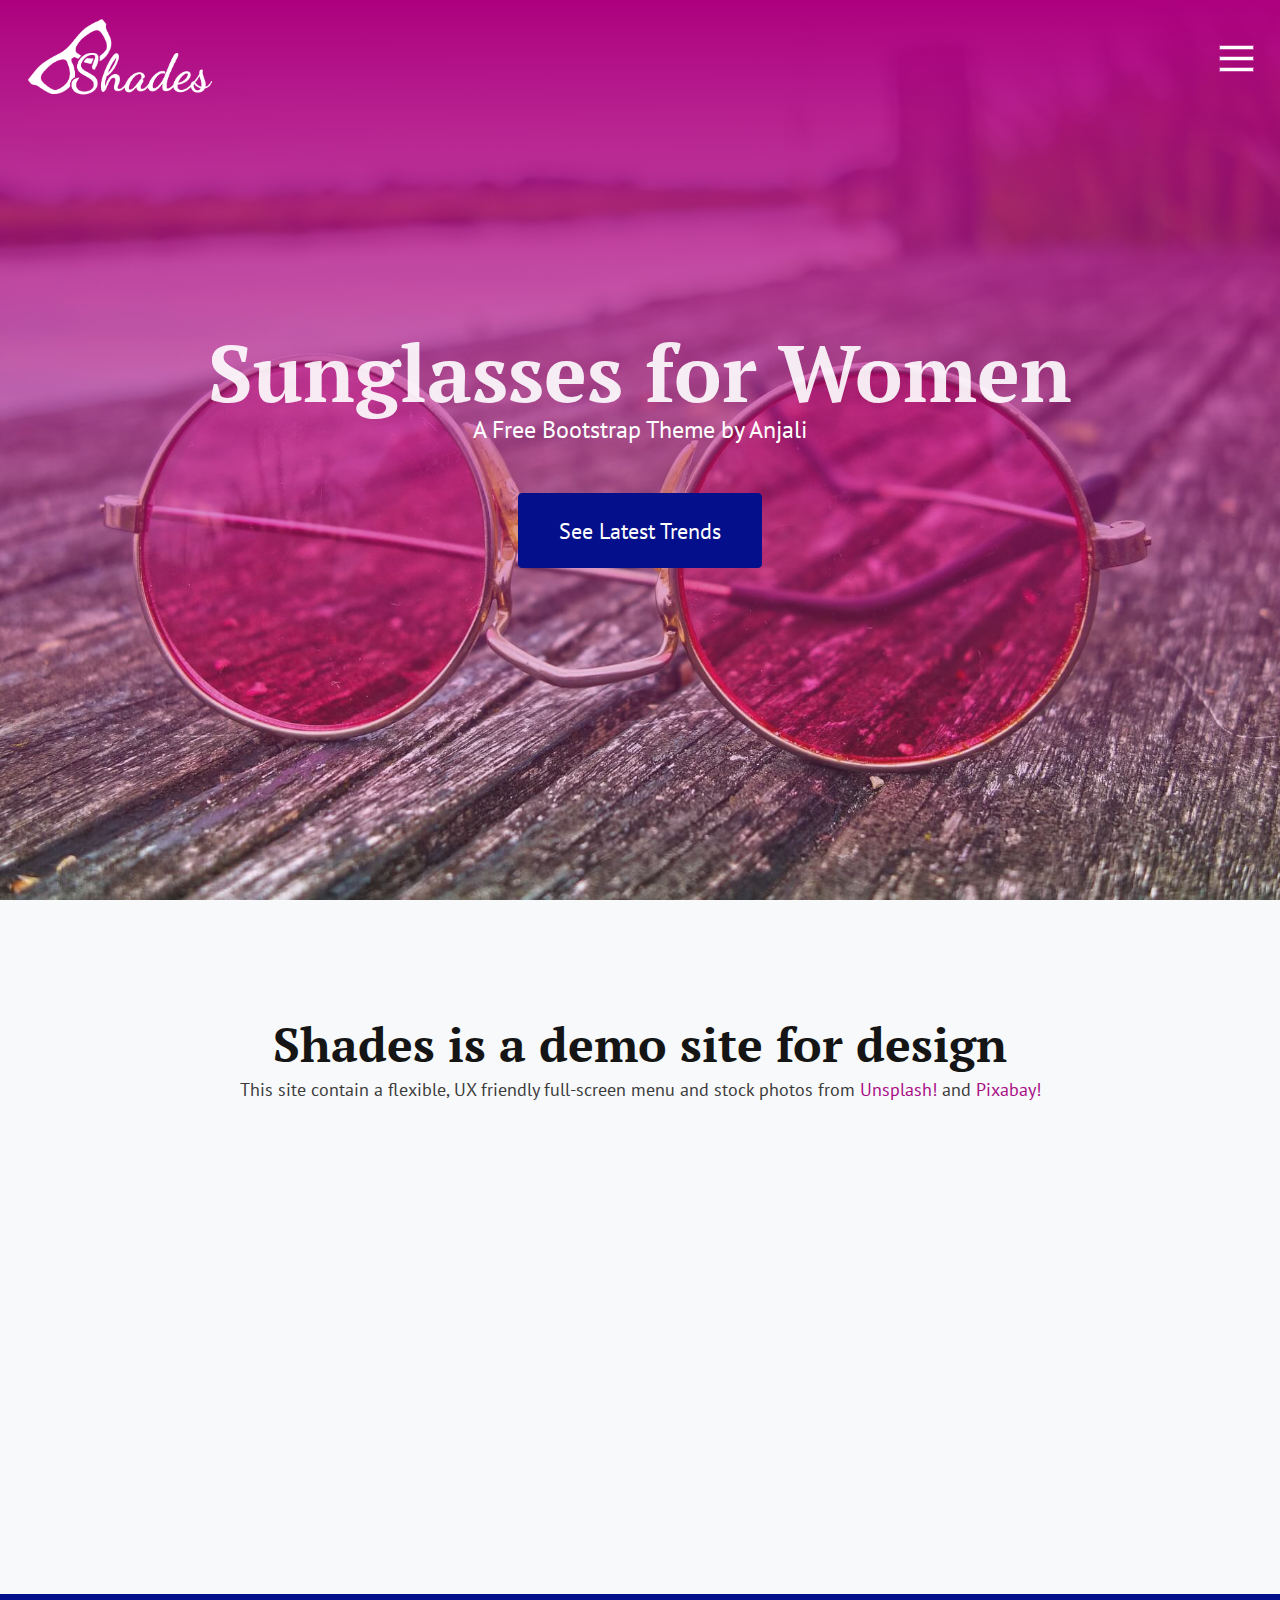
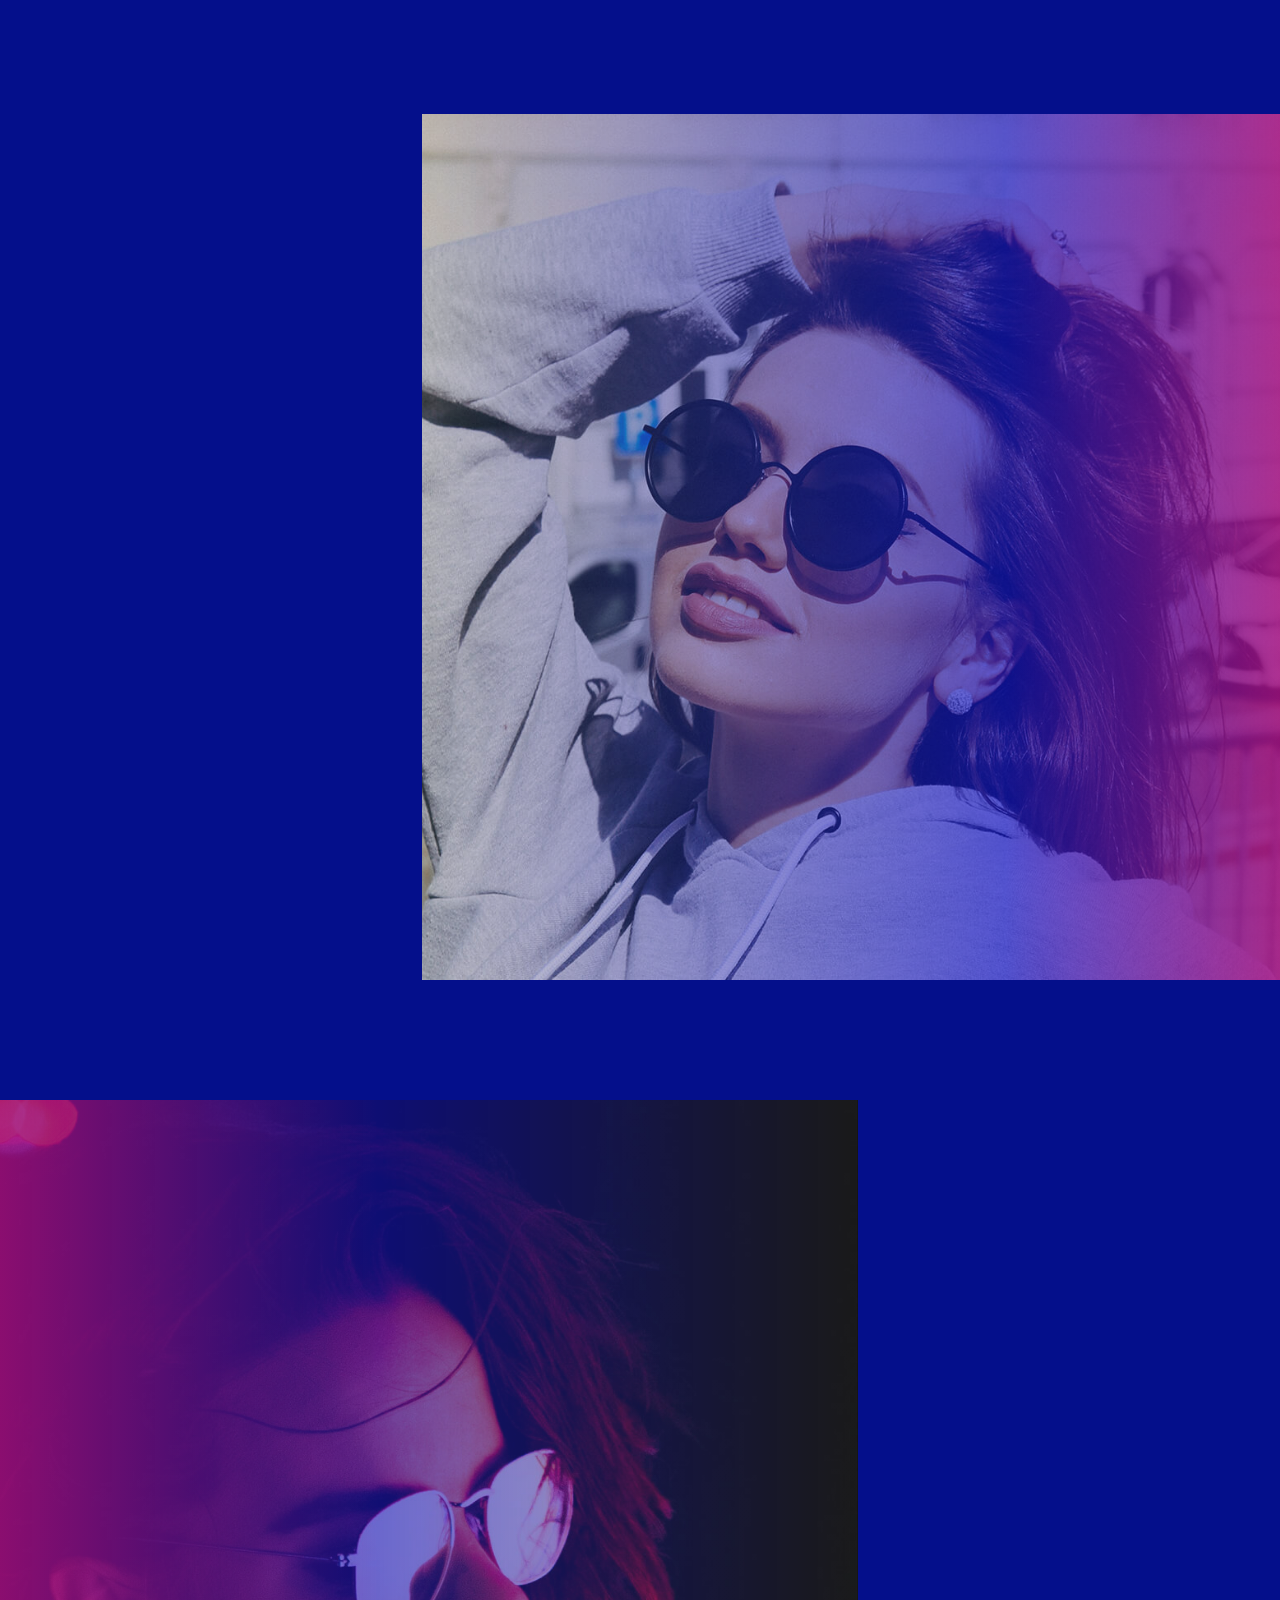
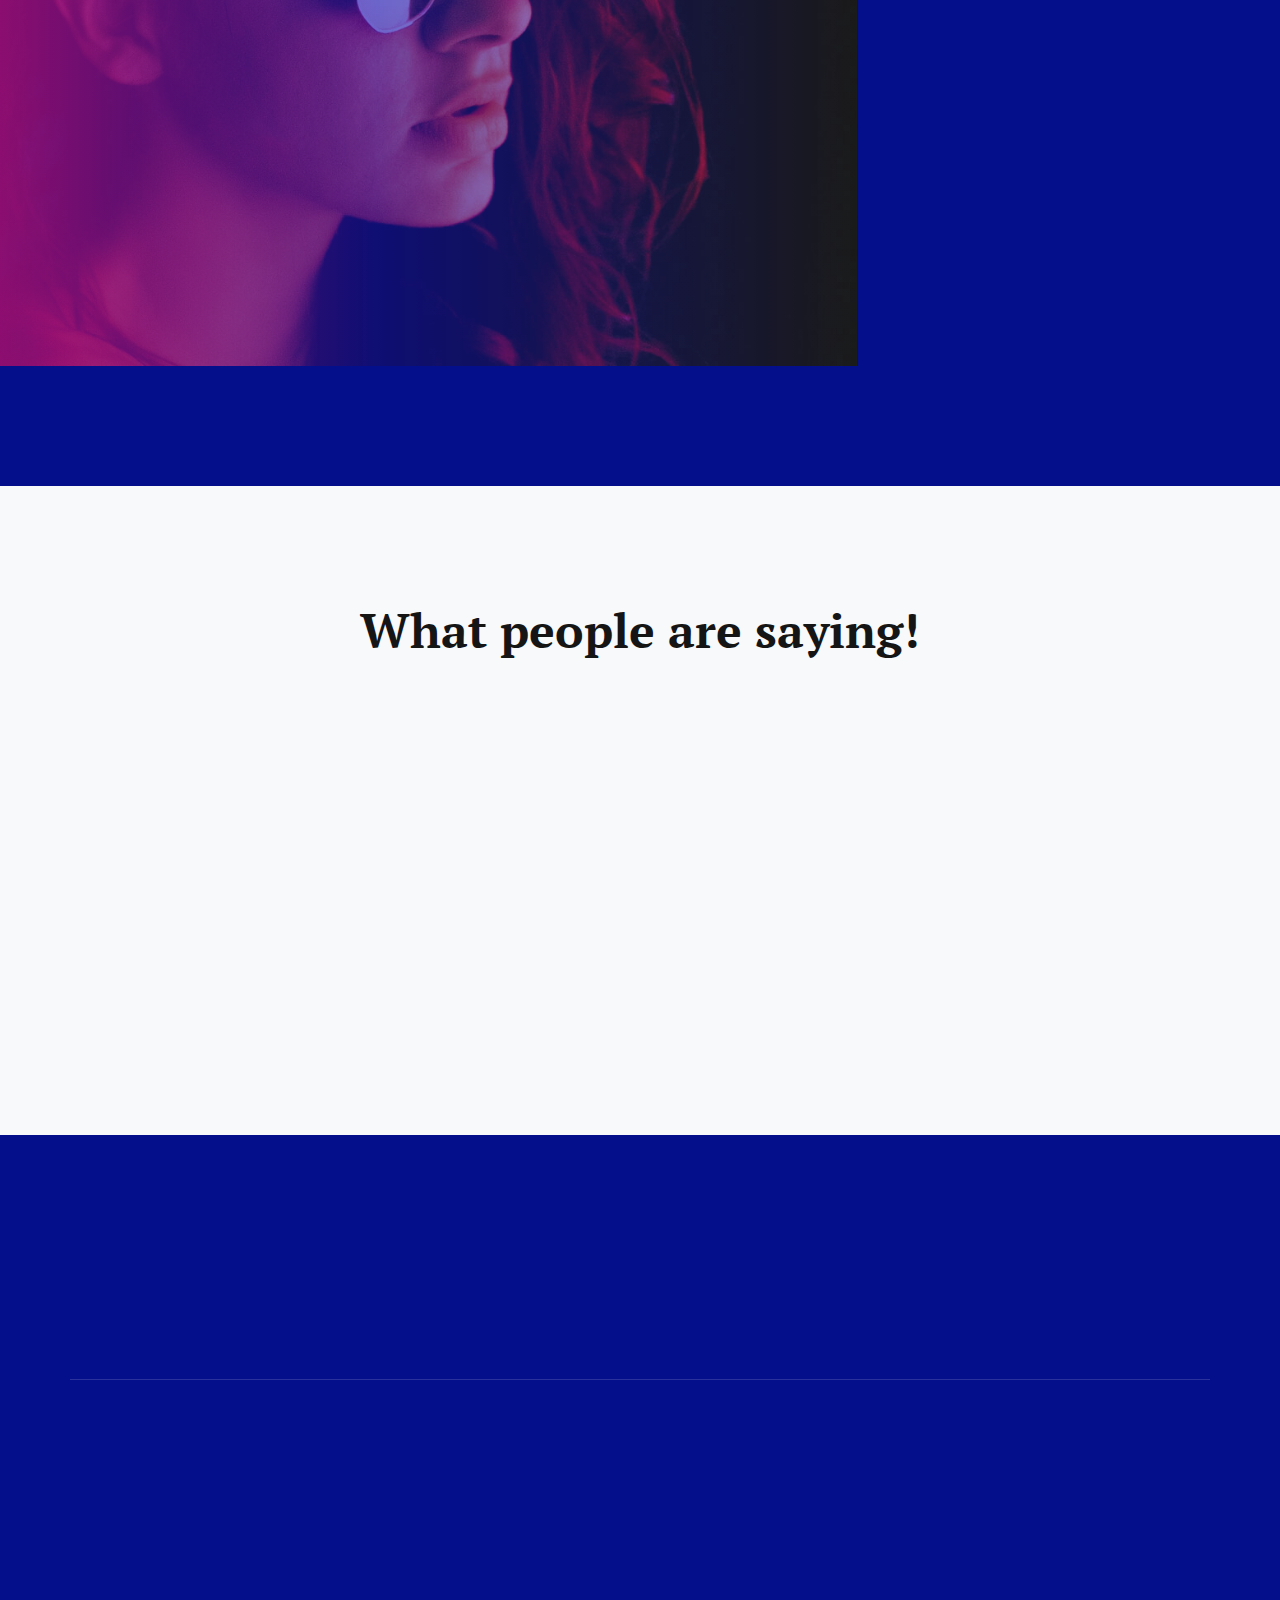
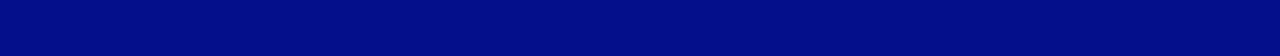
==== commit e49602bc: "Update Index.html" ====
--- a/index.html
+++ b/index.html
@@ -55,8 +55,8 @@
           <ul>
             <li><a href="index.html">Home</a></li>
             <li><a href="styles.html">Styles</a></li>
-            <li><a href="#">About</a></li>
-            <li><a href="#">Contact</a></li>
+            <li><a href="about.html">About</a></li>
+            <li><a href="contact.html">Contact</a></li>
             <li>
               <a href="#"><i class="fab fa-facebook-f"></i></a>
               <a href="#"><i class="fab fa-twitter"></i></a>
@@ -68,7 +68,7 @@
 
     <!-- Header -->
     <div data-aos="fade-up">
-      <header class="hero d-flex">
+      <div class="hero d-flex">
         <div class="container text-center my-auto">
           <h1 class="mb-1 hero-heading">Sunglasses for Women</h1>
           <h3 class="mb-5">
@@ -77,52 +77,52 @@
           </h3>
           <a class="btn btn-primary btn-xl" href="styles.html">See Latest Trends</a>
         </div>
-      </header>
+      </div>
     </div>
 
     <!-- About -->
     <section class="content-section bg-light">
-        <div class="container text-center">
-          <div class="row">
-            <div class="col-lg-10 mx-auto">
-              <h2>Shades is a demo site for design </h2>
-              <p class="mb-5">This site contain a flexible, UX friendly sidebar menu and stock photos from
-                <a target="blank" href="https://unsplash.com/">Unsplash!</a> and <a target="blank" href="https://pixabay.com/">Pixabay!</a></p>
-            </div>
-          </div>
-          <div class="row">
-            <div class="col-lg-4 mb-5 mb-lg-0">
-              <div data-aos="fade-up">
-                <span class="service-icon rounded-circle mx-auto mb-3">
-                  <i class="far fa-star"></i>
-                </span>
-                <h4>
-                  <strong>Responsive</strong>
-                </h4>
-                <p class="text-faded mb-0">Looks great on any screen size!</p>
-              </div>
-            </div>
-            <div class="col-lg-4 mb-5 mb-lg-0">
-              <div data-aos="fade-up">
-                <span class="service-icon rounded-circle mx-auto mb-3">
-                  <i class="far fa-gem"></i>
-                </span>
-                <h4>
-                  <strong>Stylish</strong>
-                </h4>
-                <p class="text-faded mb-0">Freshly designed for Bootstrap 4.</p>
-              </div>
-            </div>
-            <div class="col-lg-4 mb-5 mb-md-0">
-              <div data-aos="fade-up">
-                <span class="service-icon rounded-circle mx-auto mb-3">
-                  <i class="far fa-heart"></i>
-                </span>
-                <h4>
-                  <strong>Favorited</strong>
-                </h4>
-                <p class="text-faded mb-0">Millions of users using Bootstrap!</p>
-              </div>
+      <div class="container text-center">
+        <div class="row">
+          <div class="col-lg-10 mx-auto">
+            <h2>Shades is a demo site for design </h2>
+            <p class="mb-5">This site contain a flexible, UX friendly full-screen menu and stock photos from
+              <a target="_blank" href="https://unsplash.com/">Unsplash!</a> and <a target="_blank" href="https://pixabay.com/">Pixabay!</a>
+            </p>
+          </div>
+        </div>
+        <div class="row">
+          <div class="col-lg-4 mb-5 mb-lg-0">
+            <div data-aos="fade-up">
+              <span class="service-icon rounded-circle mx-auto mb-3">
+                <i class="far fa-star"></i>
+              </span>
+              <h4>
+                <strong>Responsive</strong>
+              </h4>
+              <p class="text-faded mb-0">Looks great on any screen size!</p>
+            </div>
+          </div>
+          <div class="col-lg-4 mb-5 mb-lg-0">
+            <div data-aos="fade-up">
+              <span class="service-icon rounded-circle mx-auto mb-3">
+                <i class="far fa-gem"></i>
+              </span>
+              <h4>
+                <strong>Stylish</strong>
+              </h4>
+              <p class="text-faded mb-0">Freshly designed for Bootstrap 4.</p>
+            </div>
+          </div>
+          <div class="col-lg-4 mb-5 mb-md-0">
+            <div data-aos="fade-up">
+              <span class="service-icon rounded-circle mx-auto mb-3">
+                <i class="far fa-heart"></i>
+              </span>
+              <h4>
+                <strong>Favorited</strong>
+              </h4>
+              <p class="text-faded mb-0">Millions of users using Bootstrap!</p>
             </div>
           </div>
         </div>
@@ -216,8 +216,8 @@
                 <ul class="footer-menu">
                   <li><a href="index.html">Home</a></li>
                   <li><a href="styles.html">Styles</a></li>
-                  <li><a href="">About</a></li>
-                  <li><a href="">Contact</a></li>
+                  <li><a href="about.html">About</a></li>
+                  <li><a href="contact.html">Contact</a></li>
                 </ul>
               </div>
             </div>
@@ -227,7 +227,7 @@
                     <li><a href="">Facebook</a></li>
                     <li><a href="">Twitter</a></li>
                     <li><a href="">Instagram</a></li>
-                    <li><a href="">Share on Whatsapp</a></li>
+                    <li><a target="_blank" href="https://github.com/anjalikushwah/shades">Downlaod Now!</a></li>
                   </ul>
                 </div>
             </div>
@@ -259,4 +259,4 @@
       AOS.init();
     </script>
   </body>
-</html>+</html>
--- a/css/style.css
+++ b/css/style.css
@@ -16,6 +16,7 @@
     font-family: 'PT Sans', sans-serif;
     font-size: 1.125rem;
     font-weight: 400;
+    -webkit-font-smoothing: antialiased;
 }
 
 body a {
@@ -120,6 +121,10 @@
 
 .bg-pink {
     background-color: #a70b85;
+}
+
+ul {
+    padding: 0;
 }
 /* Global End */
 
@@ -245,6 +250,7 @@
     bottom: 0;
     z-index: 1;
 }
+
 .callout-home-left-info {
     position: absolute;
     right: 8%;
@@ -317,6 +323,7 @@
 .product-card {
     position: relative;
 }
+
 .product-card-info {
     position: absolute;
     left: 8%;
@@ -350,6 +357,134 @@
 }
 /* Styles End */
 
+/* Style-Detail Start */
+.content-section-store {
+    padding-top: 7.5rem;
+    padding-bottom: 0rem;
+}
+
+.header-inner {
+    height: 40vh;
+    min-height: 20rem;
+    position: relative;
+    display: table;
+    width: 100%;
+    padding-top: 8rem;
+    padding-bottom: 8rem;
+    background-repeat: no-repeat;
+    background-size: cover;
+}
+
+.hero-product-detail {
+    background: -webkit-gradient(linear,left top,right top,from(rgba(255,255,255,.1)),to(rgba(255,255,255,.1))),url(../images/header-inner-image1.jpg);
+    background: linear-gradient(90deg,rgba(255,255,255,.1) 0,rgba(255,255,255,.1) 100%),url(../images/header-inner-image1.jpg);
+    background-position: center center;
+}
+
+.header-inner::after {
+  content: '';
+  height: 100%;
+  width: 100%;
+  background: -moz-linear-gradient(top, rgba(173,0,127,1) 0%, rgba(173,0,127,0) 100%); /* FF3.6-15 */
+  background: -webkit-linear-gradient(top, rgba(173,0,127,1) 0%,rgba(173,0,127,0) 100%); /* Chrome10-25,Safari5.1-6 */
+  background: linear-gradient(to bottom, rgba(173,0,127,1) 0%,rgba(173,0,127,0) 100%); /* W3C, IE10+, FF16+, Chrome26+, Opera12+, Safari7+ */
+  filter: progid:DXImageTransform.Microsoft.gradient( startColorstr='#ad007f', endColorstr='#00ad007f',GradientType=0 ); /* IE6-9 */
+  position: absolute;
+  top: 0;
+  bottom: 0;
+  z-index: 1;
+}
+
+.product-card-detail::after {
+    content: '';
+    height: 100%;
+    width: 100%;
+    margin-left: -25%;
+    background: -moz-linear-gradient(left, rgba(167,11,133,0.8) 0%, rgba(167,11,133,0.79) 1%, rgba(4,15,139,0.24) 41%, rgba(4,15,139,0) 58%); /* FF3.6-15 */
+    background: -webkit-linear-gradient(left, rgba(167,11,133,0.8) 0%,rgba(167,11,133,0.79) 1%,rgba(4,15,139,0.24) 41%,rgba(4,15,139,0) 58%); /* Chrome10-25,Safari5.1-6 */
+    background: linear-gradient(to right, rgba(167,11,133,0.8) 0%,rgba(167,11,133,0.79) 1%,rgba(4,15,139,0.24) 41%,rgba(4,15,139,0) 58%); /* W3C, IE10+, FF16+, Chrome26+, Opera12+, Safari7+ */
+    filter: progid:DXImageTransform.Microsoft.gradient( startColorstr='#cca70b85', endColorstr='#00040f8b',GradientType=1 ); /* IE6-9 */
+    position: absolute;
+    right: 0;
+    bottom: 0;
+    z-index: 1;
+}
+
+.product-detail-img img {
+    width: 100%;
+    height: 866px;
+    margin-left: -25%;
+    -o-object-fit: cover;
+    object-fit: cover;
+}
+
+.product-card-detail {
+    position: relative;
+}
+
+.product-card-detail-info {
+    position: absolute;
+    right:12%;
+    z-index: 2;
+    top: 5%;
+}
+
+.stores {
+list-style: none;
+}
+
+.stores li {
+    border-bottom: .1rem solid rgba(255, 255, 255, .3);
+    padding: 1rem;
+}
+
+.stores a {
+    color: #ffffff;
+    font-size: 1.2rem;
+}
+
+.stores a:hover, a:focus, a:active {
+    color: #ffffff;
+    text-decoration: none;
+}
+
+.stores li:hover {
+    background: #a70b85;
+    transition: ease .5s;
+}
+
+.store-logo {
+    width: 5rem;
+    height: 5rem;
+    background: #ffffff;
+    border-radius: .5rem;
+    display: flex;
+}
+
+.store-logo img {
+    max-width: 4rem;
+    max-height: 4em;
+    padding: .1rem;
+    margin: auto;
+}
+
+/* Style-Detail End */
+
+/* About Start */
+.hero-about {
+    background: -webkit-gradient(linear,left top,right top,from(rgba(255,255,255,.1)),to(rgba(255,255,255,.1))),url(../images/header-inner-image2.jpg);
+    background: linear-gradient(90deg,rgba(255,255,255,.1) 0,rgba(255,255,255,.1) 100%),url(../images/header-inner-image2.jpg);
+    background-position: center center;
+}
+/* About End */
+
+/* Contact Start */
+.hero-contact {
+    background: -webkit-gradient(linear,left top,right top,from(rgba(255,255,255,.1)),to(rgba(255,255,255,.1))),url(../images/header-inner-image3.jpg);
+    background: linear-gradient(90deg,rgba(255,255,255,.1) 0,rgba(255,255,255,.1) 100%),url(../images/header-inner-image3.jpg);
+    background-position: center center;
+}
+/* Contact End */
 
 /* Footer Start */
 .footer-logo {
@@ -392,6 +527,8 @@
     .hero-heading {font-size: 3.8rem;}
     footer {text-align: center;}
     .right-content {text-align: center;}
+    .product-detail-img img {height: 180px;}
+    
 }
 /* Small devices (landscape phones, less than 768px) */
 @media (max-width: 767.98px) { 
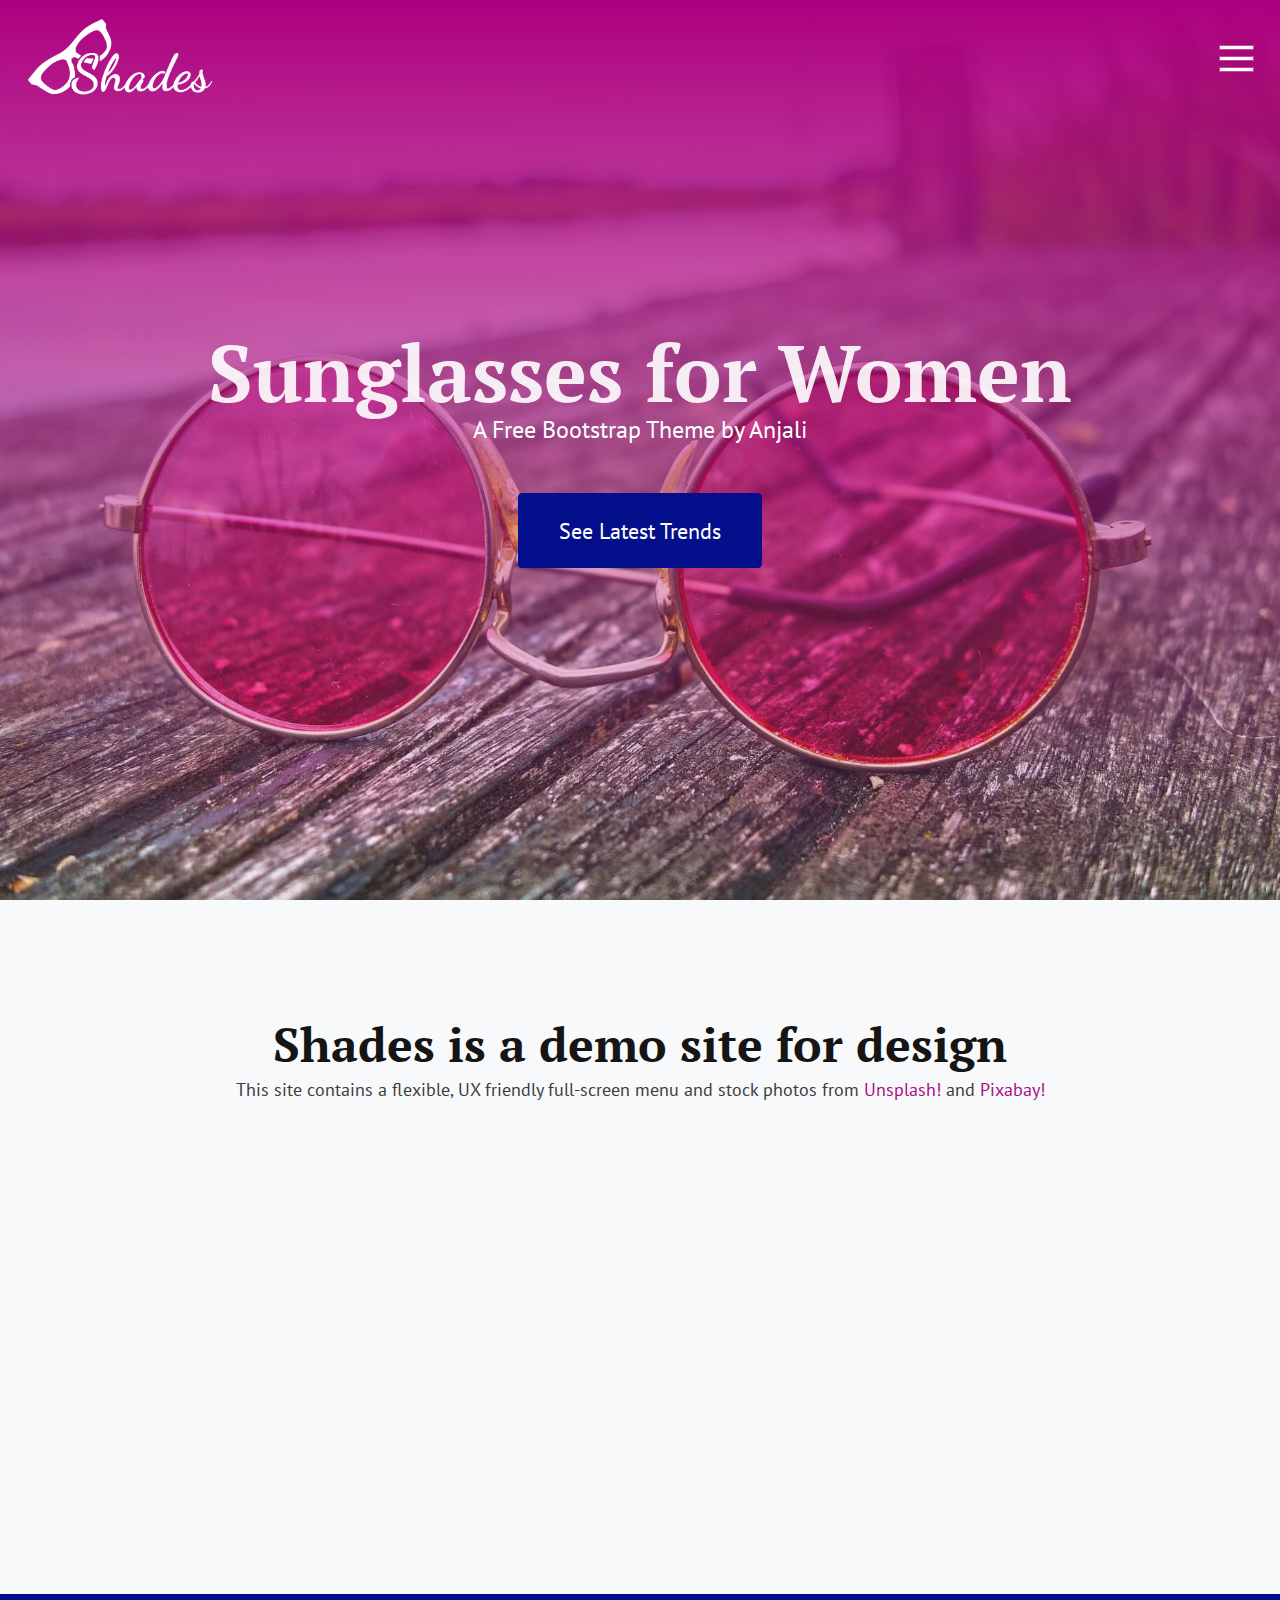
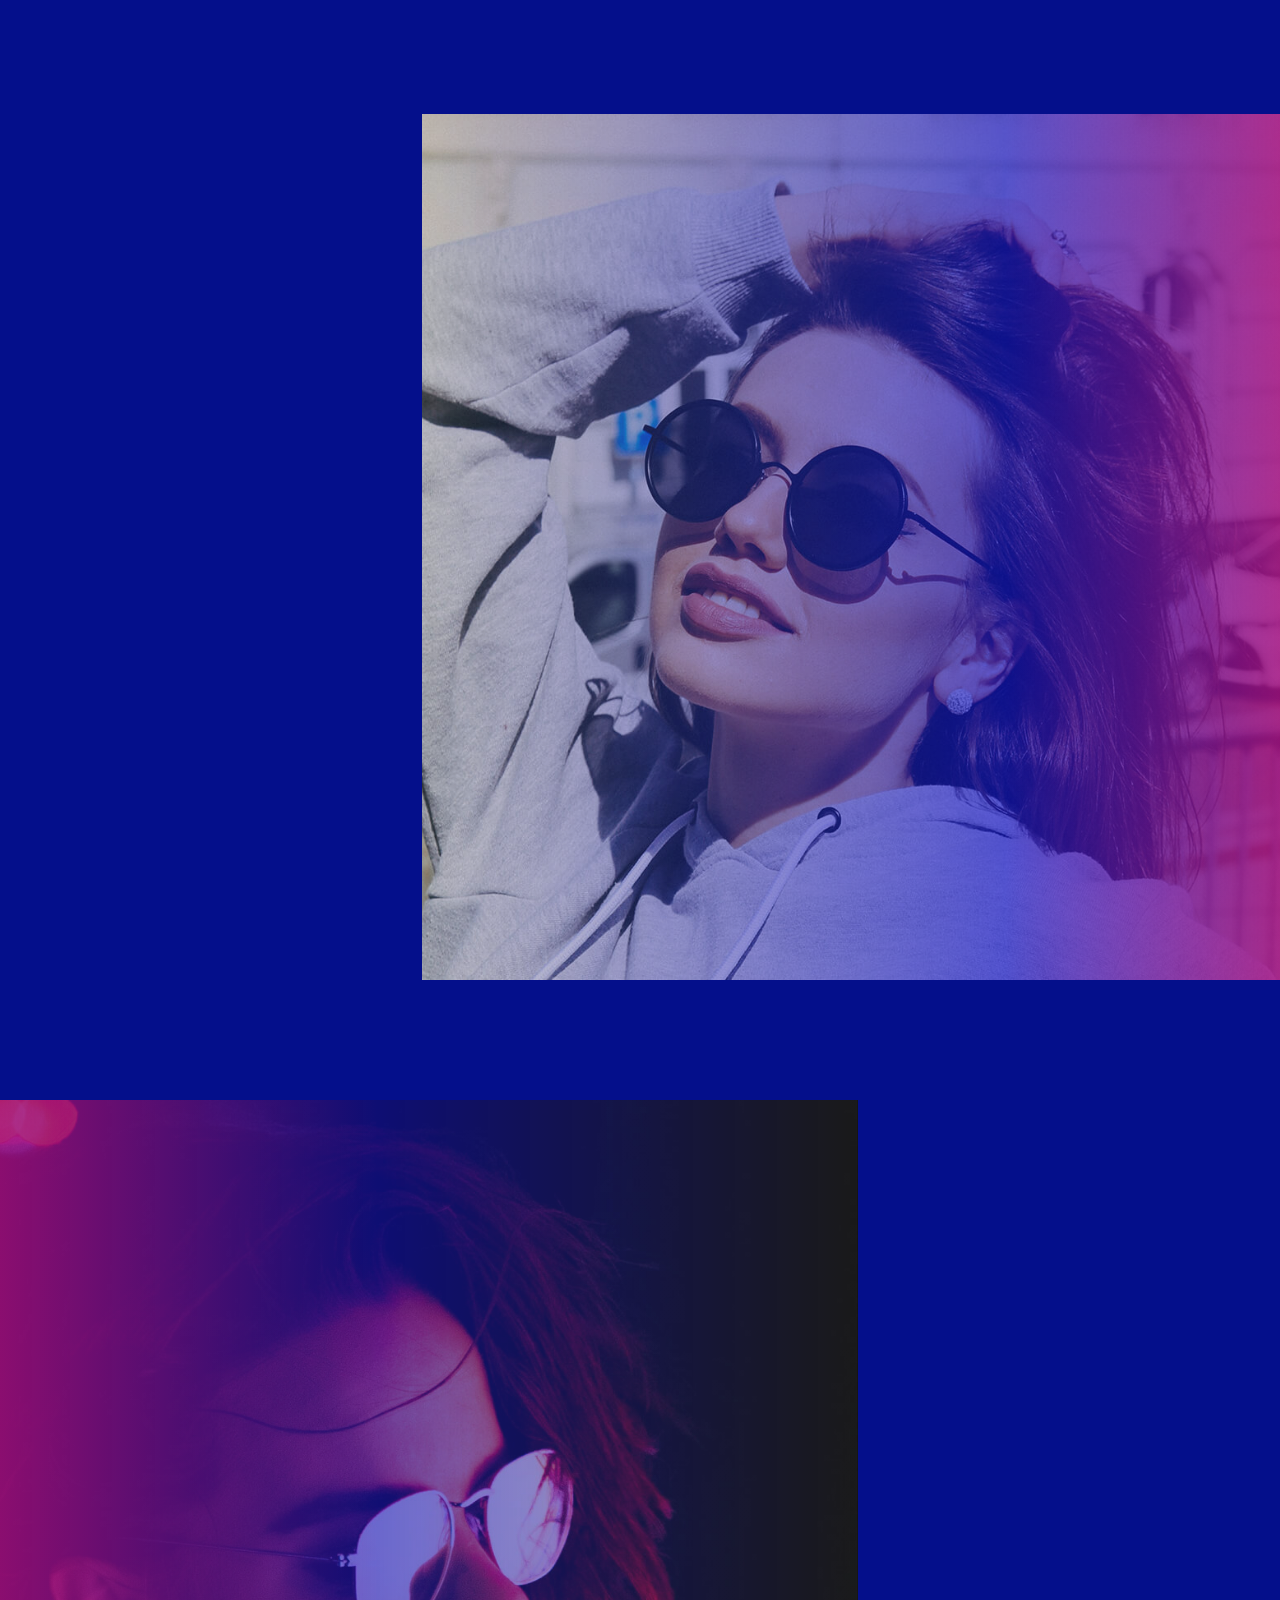
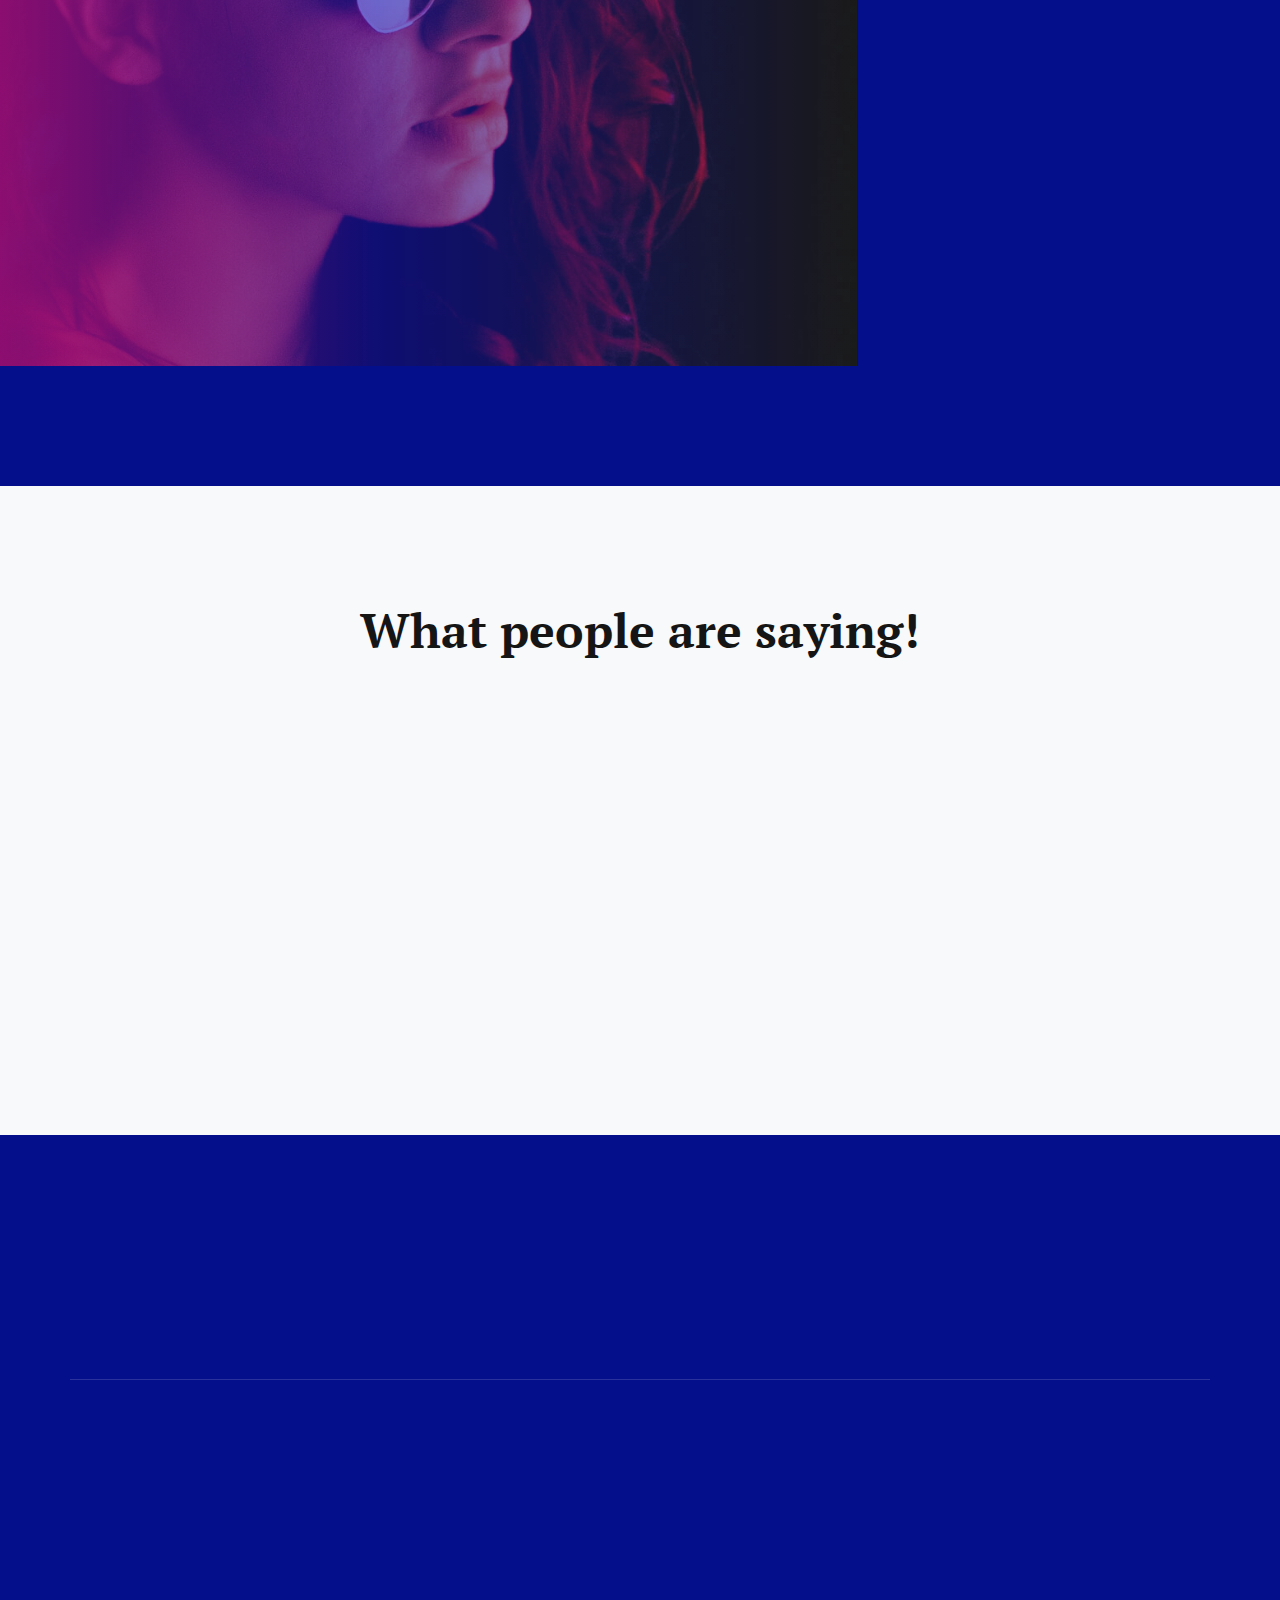
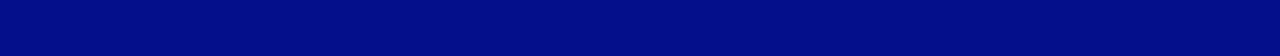
==== commit f01aa530: "Update index.html" ====
--- a/index.html
+++ b/index.html
@@ -86,7 +86,7 @@
         <div class="row">
           <div class="col-lg-10 mx-auto">
             <h2>Shades is a demo site for design </h2>
-            <p class="mb-5">This site contain a flexible, UX friendly full-screen menu and stock photos from
+            <p class="mb-5">This site contains a flexible, UX friendly full-screen menu and stock photos from
               <a target="_blank" href="https://unsplash.com/">Unsplash!</a> and <a target="_blank" href="https://pixabay.com/">Pixabay!</a>
             </p>
           </div>
